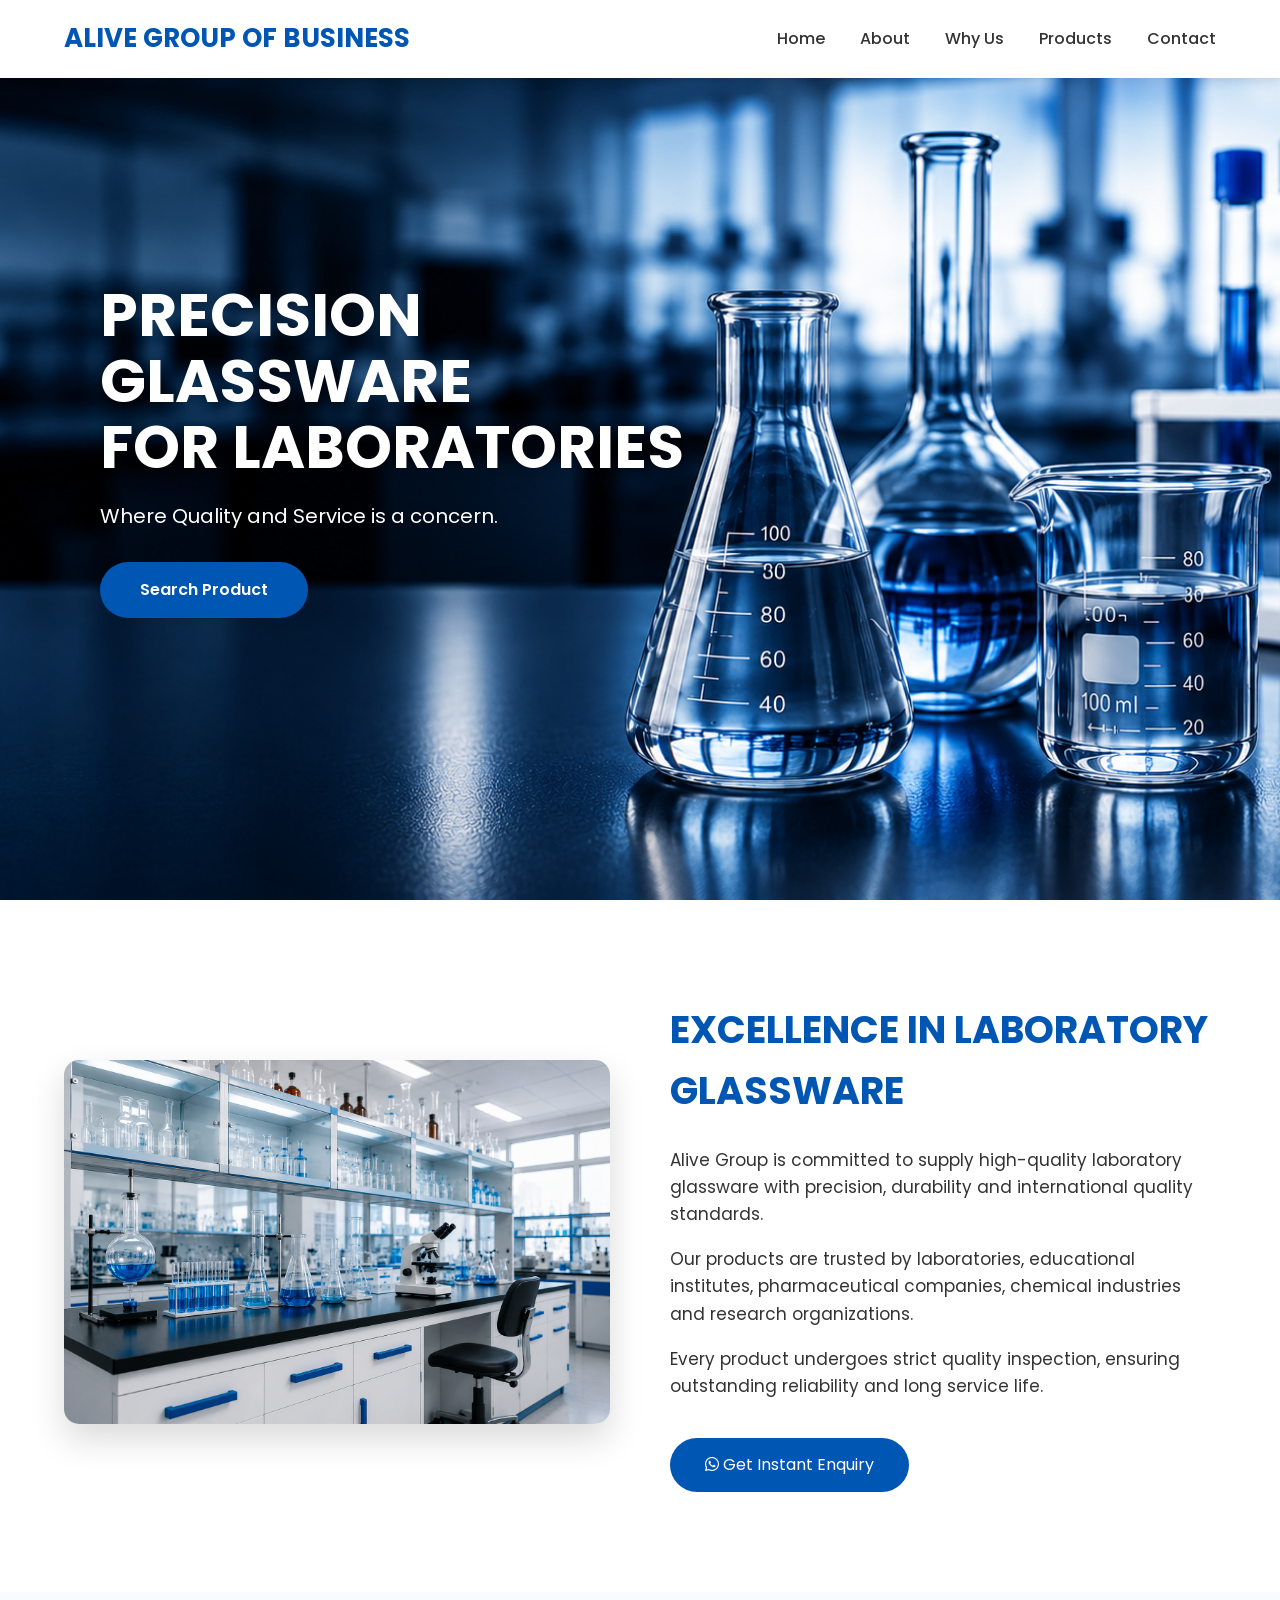
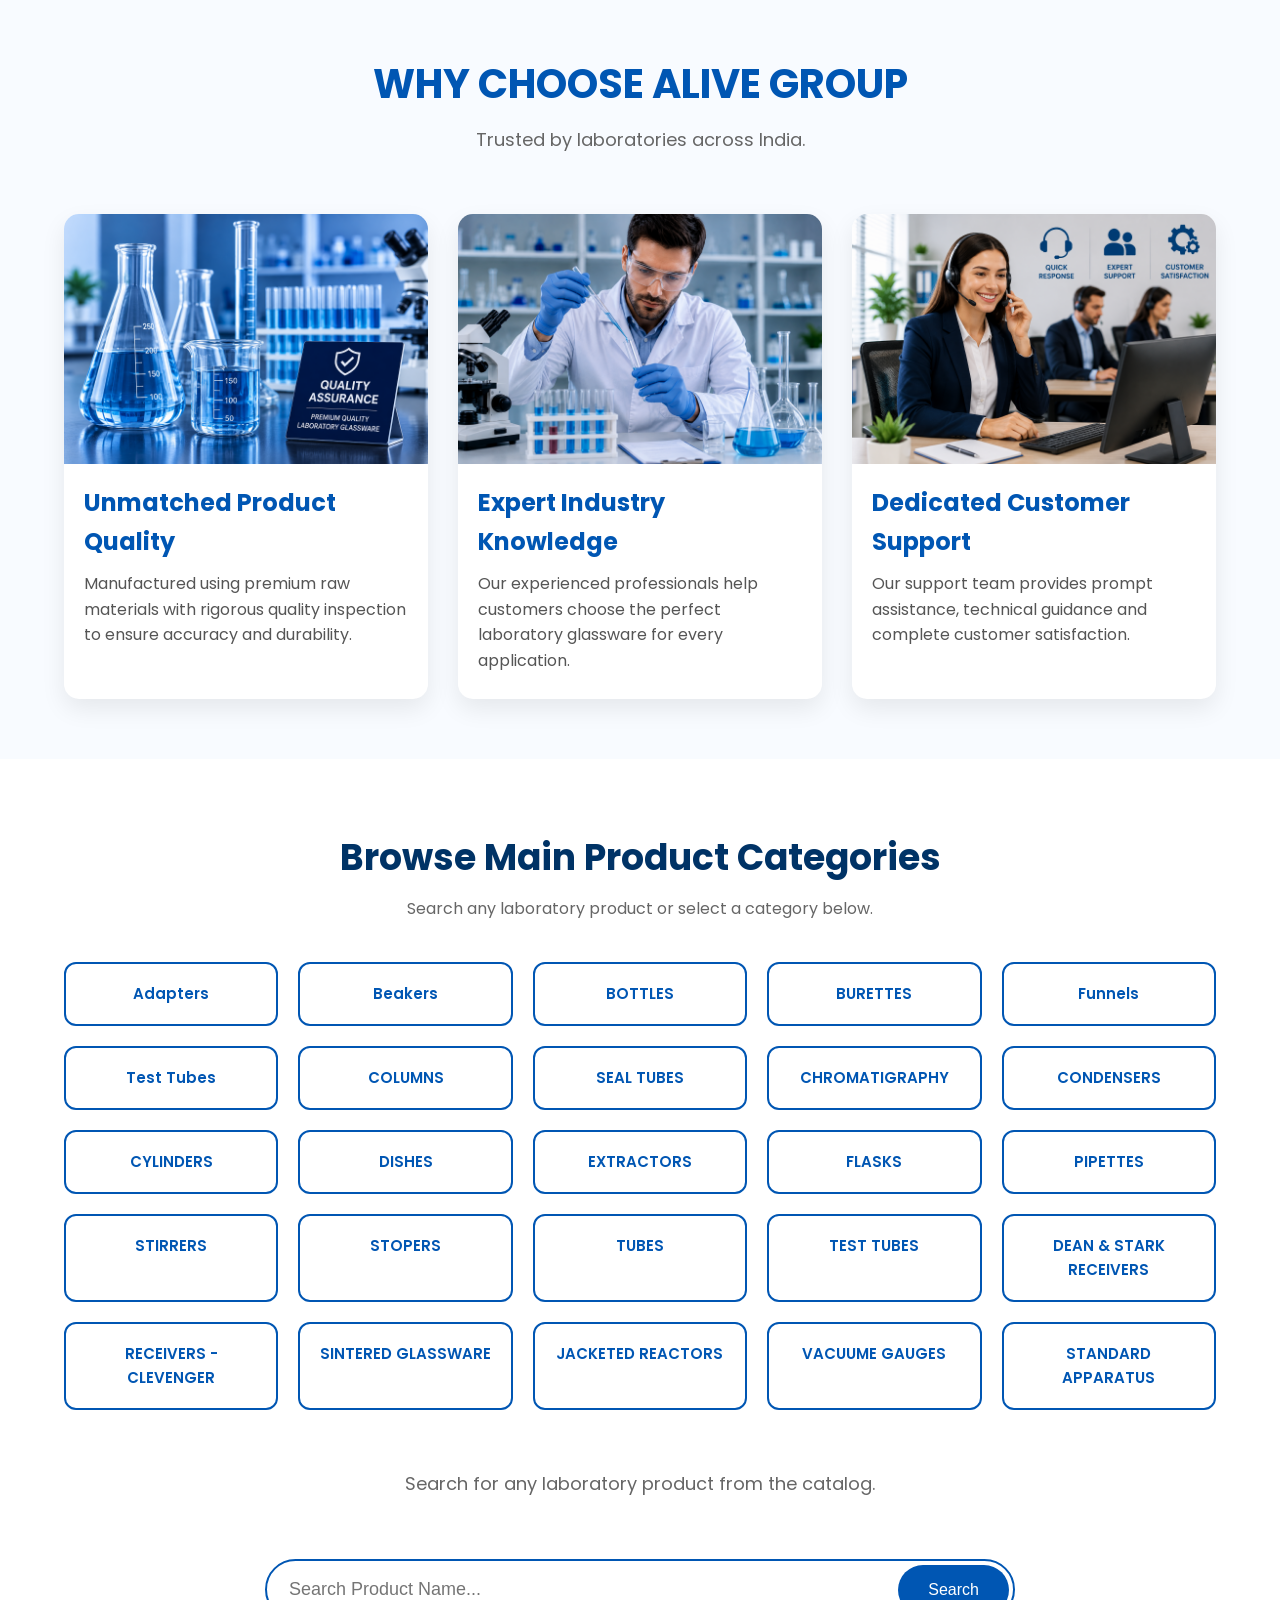
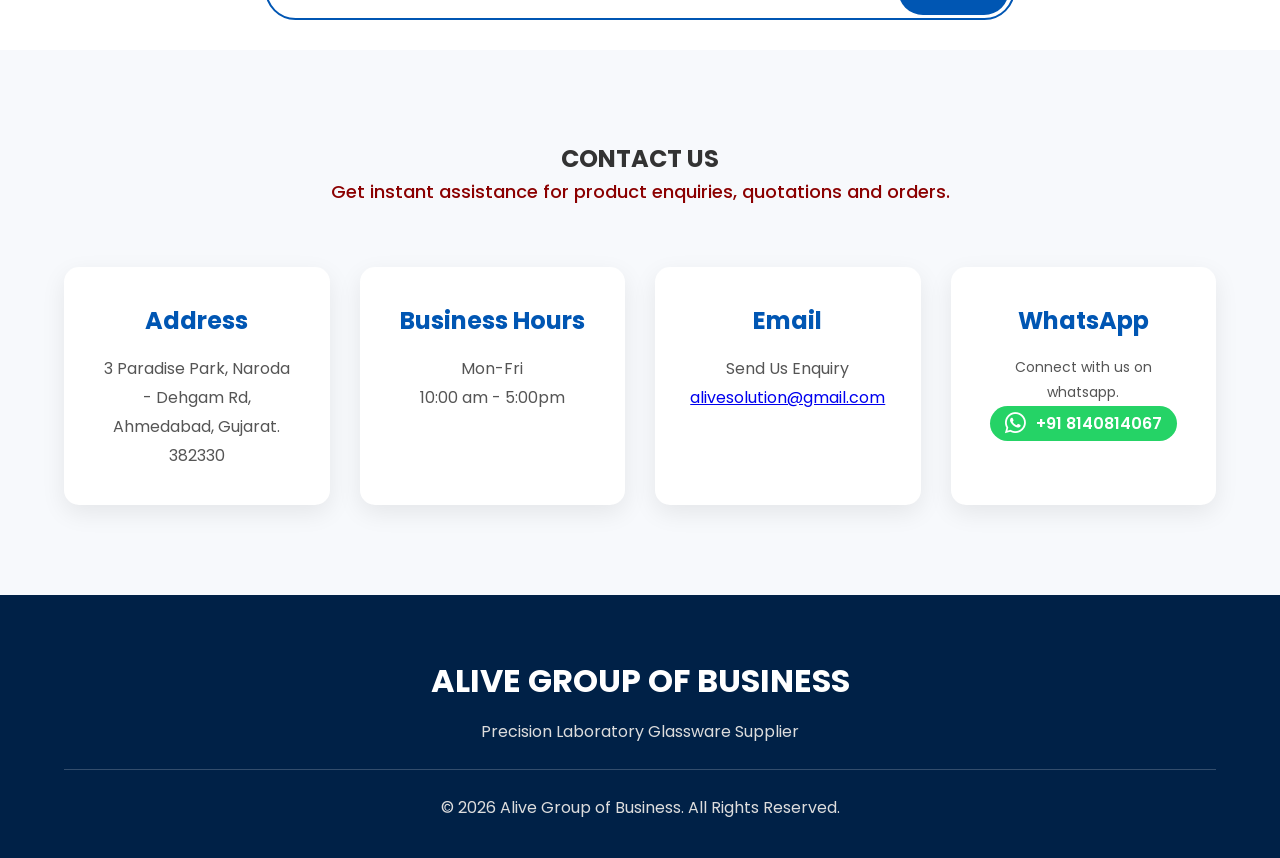
==== index.html @ 91ee4e3a "Add files via upload" ====
<!DOCTYPE html>
<html lang="en">

<head>

    <meta charset="UTF-8">
    <meta name="viewport" content="width=device-width, initial-scale=1.0">

    <title>Alive Group of Business</title>

    <link rel="stylesheet" href="style.css">

    <link href="https://fonts.googleapis.com/css2?family=Oswald:wght@400;500;600;700&family=Poppins:wght@300;400;500;600&display=swap" rel="stylesheet">
    <link rel="stylesheet" href="https://cdnjs.cloudflare.com/ajax/libs/font-awesome/6.7.2/css/all.min.css">
</head>

<body>

    <!-- ================= HEADER ================= -->

    <header>

        <div class="container">

            <div class="logo">

                <h2>ALIVE GROUP OF BUSINESS</h2>

            </div>
            <div class="menu-toggle" id="menuToggle">
                ☰
            </div>
            <nav id="navbar">

                <ul>

                    <li><a href="#home">Home</a></li>

                    <li><a href="#about">About</a></li>

                    <li><a href="#features">Why Us</a></li>

                    <li><a href="#search">Products</a></li>

                    <li><a href="#contact">Contact</a></li>

                </ul>

            </nav>

        </div>

    </header>

    <!-- ================= HERO ================= -->

    <section id="home" class="hero">

        <div class="overlay"></div>

        <div class="container">
            <div class="hero-content">

                <h1>
                    PRECISION GLASSWARE<br>
                    FOR LABORATORIES
                </h1>
                <p>
                    Where Quality and Service is a concern.
                </p>
                <!--<p>
                    Supplying premium laboratory glassware for research,
                    education and industrial applications.
                </p>-->

                <a href="#search" class="btn">

                    Search Product

                </a>

            </div>
        </div>

    </section>

    <!-- ================= ABOUT ================= -->

    <section id="about" class="about">

        <div class="container about-grid">

            <div class="about-image">

                <img src="images/lab1.png" alt="Alive Group">

            </div>

            <div class="about-text">

                <h2>

                    EXCELLENCE IN LABORATORY GLASSWARE

                </h2>

                <p>

                    Alive Group is committed to supply
                    high-quality laboratory glassware with precision,
                    durability and international quality standards.

                </p>

                <p>

                    Our products are trusted by laboratories,
                    educational institutes, pharmaceutical companies,
                    chemical industries and research organizations.

                </p>

                <p>

                    Every product undergoes strict quality inspection,
                    ensuring outstanding reliability and long service life.

                </p>

                <!--<a href="#features" class="btn2">

                    Learn More

                </a>-->
                <a href="https://wa.me/918140814067?text=Hello%20Alive%20Group,%20I%20would%20like%20to%20enquire%20about%20your%20laboratory%20glassware."
                   target="_blank"
                   class="btn2">

                    <i class="fab fa-whatsapp"></i>
                    Get Instant Enquiry
                </a>
            </div>

        </div>

    </section>

    <!-- ================= FEATURES ================= -->

    <section id="features" class="features">

        <div class="container">

            <h2>

                WHY CHOOSE ALIVE GROUP

            </h2>

            <p class="subtitle">

                Trusted by laboratories across India.

            </p>

            <div class="cards">

                <div class="card">

                    <img src="images/quality.png">

                    <h3>

                        Unmatched Product Quality

                    </h3>

                    <p>

                        Manufactured using premium raw materials
                        with rigorous quality inspection to ensure
                        accuracy and durability.

                    </p>

                </div>

                <div class="card">

                    <img src="images/expert.png">

                    <h3>

                        Expert Industry Knowledge

                    </h3>

                    <p>

                        Our experienced professionals help customers
                        choose the perfect laboratory glassware
                        for every application.

                    </p>

                </div>

                <div class="card">

                    <img src="images/support.png">

                    <h3>

                        Dedicated Customer Support

                    </h3>

                    <p>

                        Our support team provides prompt assistance,
                        technical guidance and complete customer
                        satisfaction.

                    </p>

                </div>

            </div>

        </div>

    </section>

    <!-- ================= product-category ================= -->
    <section class="product-category-section">

        <div class="container">

            <h2 class="section-title">Browse Main Product Categories</h2>

            <p class="section-subtitle">
                Search any laboratory product or select a category below.
            </p>

            <div class="category-grid">

                <div class="category-card sub-categoryy" onclick="searchCategory('adapters')">Adapters</div>
                <div class="category-card sub-categoryy" onclick="searchCategory('Beakers')">Beakers</div>


                <div class="category-card sub-categoryy" onclick="searchCategory('bottles')">
                    BOTTLES
                </div>

                <div class="category-card" onclick="searchCategory('burettes')">
                    BURETTES
                </div>

                <div class="category-card" onclick="searchCategory('Funnels')">
                    Funnels
                </div>

                <div class="category-card" onclick="searchCategory('Test Tubes')">
                    Test Tubes
                </div>

                <div class="category-card" onclick="searchCategory('COLUMNS')">
                    COLUMNS
                </div>

                <div class="category-card" onclick="searchCategory('SEAL TUBES')">SEAL TUBES</div>
                <div class="category-card" onclick="searchCategory('CHROMATIGRAPHY')">CHROMATIGRAPHY</div>
                <div class="category-card" onclick="searchCategory('CONDENSERS')">CONDENSERS</div>
                <div class="category-card" onclick="searchCategory('CYLINDERS')">CYLINDERS</div>
                <div class="category-card" onclick="searchCategory('DISHES')">DISHES</div>
                <div class="category-card" onclick="searchCategory('EXTRACTORS')">EXTRACTORS</div>
                <div class="category-card" onclick="searchCategory('FLASKS')">FLASKS</div>
                <div class="category-card" onclick="searchCategory('PIPETTES')">PIPETTES</div>
                <div class="category-card" onclick="searchCategory('STIRRERS')">STIRRERS</div>
                <div class="category-card" onclick="searchCategory('STOPERS')">STOPERS</div>
                <div class="category-card" onclick="searchCategory('TUBES')">TUBES</div>
                <div class="category-card" onclick="searchCategory('TEST TUBES')">TEST TUBES</div>
                <div class="category-card" onclick="searchCategory('DEAN & STARK RECEIVERS')">DEAN & STARK RECEIVERS</div>
                <div class="category-card" onclick="searchCategory('RECEIVERS - CLEVENGER')">RECEIVERS - CLEVENGER</div>
                <div class="category-card" onclick="searchCategory('SINTERED GLASSWARE')">SINTERED GLASSWARE</div>
                <div class="category-card" onclick="searchCategory('JACKETED REACTORS')">JACKETED REACTORS</div>
                <div class="category-card" onclick="searchCategory('VACUUME GAUGES')">VACUUME GAUGES</div>
                <div class="category-card" onclick="searchCategory('STANDARD APPARATUS')">STANDARD APPARATUS</div>

            </div>

        </div>

    </section>

    <!-- Existing Search Section -->
    <!-- ================= product-category ================= -->
    <!-- ================= PRODUCT SEARCH STARTS IN PART 2 ================= -->
    <!-- ================= PRODUCT SEARCH ================= -->

    <section id="search" class="product-search">

        <div class="container">


            <p class="subtitle">
                Search for any laboratory product from the catalog.
            </p>

            <div class="search-box">

                <input type="text"
                       id="searchInput"
                       placeholder="Search Product Name..."
                       autocomplete="off">

                <button id="searchBtn">
                    Search
                </button>

                <div id="suggestions"></div>

            </div>

        </div>

    </section>

    <!-- ================= PDF POPUP ================= -->

    <div id="pdfModal" class="modal">

        <div class="modal-content">

            <span class="close">&times;</span>

            <iframe id="pdfViewer"
                    src=""
                    frameborder="0">
            </iframe>

        </div>

    </div>

    <!-- ================= CONTACT ================= -->

    <section id="contact" class="contact">

        <div class="container">

            <h2 style="text-align:center">CONTACT US</h2>

            <p class="subtitle" style="color:darkred; font-weight:500;">
                Get instant assistance for product enquiries, quotations and orders.
            </p>

            <div class="contact-grid">

                <div class="contact-card">

                    <h3>Address</h3>

                    <p>
                        3 Paradise Park, Naroda - Dehgam Rd, Ahmedabad, Gujarat. 382330<br>
                    </p>

                </div>
                <div class="contact-card">

                    <h3>Business Hours</h3>

                    <p>
                        Mon-Fri <br>
                        10:00 am - 5:00pm <br>

                    </p>

                </div>
                <div class="contact-card">

                    <h3>Email</h3>

                    <p>
                        Send Us Enquiry <br>
                                        <a href="mailto:alivesolution@gmail.com">
                                            alivesolution@gmail.com
                                        </a>
                    </p>

                </div>

                <div class="contact-card">

                    <h3>WhatsApp</h3>
                    <p class="whatsapp-note">
                       Connect with us on whatsapp.
                    </p>
                    <a href="https://wa.me/918140814067?text=Hello%20Alive%20Group,%20I%20would%20like%20to%20enquire%20about%20your%20laboratory%20glassware."
                       target="_blank"
                       class="whatsapp-btn">

                        <i class="fab fa-whatsapp"></i>
                        +91 8140814067

                    </a>


                </div>

            </div>

        </div>

    </section>

    <!-- ================= categoryPopup ================= -->
    <!-- Category Popup -->

    <div id="categoryPopup" class="category-popup">

        <div class="popup-box">

            <div class="popup-header">

                <h2 id="popupTitle"></h2>

                <span id="closePopup">&times;</span>

            </div>

            <div id="subProductList">

            </div>

        </div>

    </div>
    <!-- ================= FOOTER ================= -->

    <footer>

        <div class="container">

            <div class="footer-logo">

                <h2>ALIVE GROUP OF BUSINESS</h2>

            </div>

            <p>

                Precision Laboratory Glassware Supplier

            </p>

            <hr>

            <p>

                © 2026 Alive Group of Business. All Rights Reserved.

            </p>

        </div>

    </footer>

    <!-- Scroll To Top -->

    <button id="topBtn">

        ↑

    </button>

    <!-- JavaScript -->


    <script src="js/script.js"></script>
    <script>
        // ===============================
        // Alive Group Product Search
        // ===============================
        const products = [


            { name: "ADAPTERS", page: 2 },
            { name: "ADAPTERS - EXPANSION", page: 2 },
            { name: "ADAPTERS - REDUCERS", page: 2 },
            { name: "ADAPTERS - TWO WAY PARALLEL", page: 3 },
            { name: "ADAPTER - CONE TO RUBBER TUBING", page: 3 },
            { name: "ADAPTER - CONE WITH GLASS STOPCOCK", page: 4 },
            { name: "ADAPTER - VACUUM RELEASE STOPCOCK (ONE WAY)", page: 4 },
            { name: "ADAPTER - VACUUM RELEASE & CONTROL STOPCOCK", page: 4 },
            { name: "ADAPTER - RECOVERY PLAIN BEND SLOPPING", page: 5 },
            { name: "ADAPTER - RECOVERY STILL HEAD", page: 5 },
            { name: "ADAPTER - RECOVERY CLAISENHEAD SLOPPING", page: 6 },
            { name: "THERMOMETER POCKET (SHORT) FOR STILL HEAD/CLAISENHEAD", page: 6 },
            { name: "ADAPTER - RECOVERY SPLASH HEAD SLOPPING", page: 7 },
            { name: "ADAPTER - RECOVERY SPLASH HEAD VERTICAL", page: 7 },
            { name: "ADAPTER - RECEIVER PLAIN BEND SHORT/LONG ", page: 8 },
            { name: "ADAPTER - RECEIVER BEND WITH VACUUM CONNECTION", page: 8 },
            { name: "ADAPTER - RECEIVER BEND WITH MULTIPLE CONNECTION (PIG) ", page: 8 },
            { name: "ADAPTER - RECEIVER MULTI-LIMB WITH VACUUM CONNECTION ", page: 9 },
            { name: "RECEIVER ADAPTER FOR MULTI-LIMB SLOPPING DELIVERY" , page: 9 },
            { name: "ADAPTER - INTERMEDIATE RECIVER PERKIN" , page: 9 },
            { name: "BEAKERS", page: 13 },
            { name: "BOTTLES", page: 14 },

            { name: "BURETTES", page: 20 },
            { name: "SEAL TUBES", page: 23 },
            { name: "COLUMNS", page: 24 },
            { name: "CHROMATIGRAPHY", page: 39},
            { name: "CONDENSERS", page: 41 },
            { name: "CYLINDERS", page: 46 },
            { name: "DISHES", page: 50 },
            { name: "DEAN & STARK RECEIVERS", page: 51 },
            { name: "RECEIVERS - CLEVENGER", page: 52 },
            { name: "EXTRACTORS", page: 53 },
            { name: "FLASKS", page: 56 },
            { name: "FUNNELS", page: 72 },
            { name: "JACKETED REACTORS", page: 79 },
            { name: "PIPETTES", page: 82 },
            { name: "STIRRERS", page: 85 },
            { name: "STOPERS", page: 87 },
            { name: "SINTERED GLASSWARE", page: 89 },
            { name: "TEST TUBES", page: 92 },
            { name: "TUBES", page: 94 },
            { name: "VACUUME GAUGES", page: 97 },
            { name: "STANDARD APPARATUS", page: 98 },
            //{ name: "xyz", page: 52 }
            //{ name: "Socket, 16A", page: 32 },
            //{ name: 'PVC Pipe (3")', page: 5 },

        ];

        const input = document.getElementById("searchInput");
        const button = document.getElementById("searchBtn");
        const suggestions = document.getElementById("suggestions");

        const modal = document.getElementById("pdfModal");
        const pdfViewer = document.getElementById("pdfViewer");
        const closeBtn = document.querySelector(".close");

        // ===============================
        // Live Search
        // ===============================

        function showSuggestions(keyword) {

            suggestions.innerHTML = "";

            if (keyword.length === 0) {
                suggestions.style.display = "none";
                return;
            }

            const result = products.filter(product =>
                product.name.toLowerCase().includes(keyword.toLowerCase())
            );

            if (result.length === 0) {

                suggestions.style.display = "none";
                return;

            }

            suggestions.style.display = "block";

            result.forEach(product => {

                const div = document.createElement("div");

                div.innerHTML = product.name;

                div.onclick = function () {

                    input.value = product.name;
                    if (input.value)
                        input.value = input.value.trim().toLowerCase()

                    suggestions.style.display = "none";
                    debugger
                    openPDF(product.page, input.value);

                };

                suggestions.appendChild(div);

            });

        }

        // ===============================
        // Search Input
        // ===============================

        input.addEventListener("keyup", function () {

            showSuggestions(this.value);

        });

        // ===============================
        // Search Button
        // ===============================

        button.addEventListener("click", function () {

            searchProduct();

        });

        // ===============================
        // Enter Key
        // ===============================

        input.addEventListener("keypress", function (e) {

            if (e.key === "Enter") {

                searchProduct();

            }

        });

        // ===============================
        // Search Product
        // ===============================

        function searchProduct() {
            debugger
            let keyword = input.value.trim().toLowerCase();

            if (keyword === "") {

                alert("Please enter product name.");

                return;

            }

            const product = products.find(p =>
                p.name.toLowerCase() === keyword
            );

            if (!product) {

                alert("Product not found.");
                return;

            }
            openPDF(product.page, product.name);

        }

        // ===============================
        // Open PDF Popup
        // ===============================

        function openPDF(page, catalog) {
            debugger
            if (catalog && catalog.includes("adapter"))
            {
              pdfViewer.src = "adaptercatalog.pdf#page=" + page;
            }
            else{
             pdfViewer.src = "catalog.pdf#page=" + page;
            }

            //pdfViewer.src = "catalog.pdf#page=" + page;

            modal.style.display = "block";

        }

        // ===============================
        // Close Popup
        // ===============================

        closeBtn.onclick = function () {

            modal.style.display = "none";

            pdfViewer.src = "";

        };

        window.onclick = function (e) {

            if (e.target === modal) {

                modal.style.display = "none";

                pdfViewer.src = "";

            }

        };

        // ===============================
        // Hide Suggestions
        // ===============================

        document.addEventListener("click", function (e) {

            if (!e.target.closest(".search-box")) {

                suggestions.style.display = "none";

            }

        });

        // ===============================
        // Scroll To Top
        // ===============================

        const topBtn = document.getElementById("topBtn");

        window.addEventListener("scroll", function () {

            if (window.pageYOffset > 300) {

                topBtn.style.display = "block";

            } else {

                topBtn.style.display = "none";

            }

        });

        topBtn.addEventListener("click", function () {

            window.scrollTo({

                top: 0,

                behavior: "smooth"

            });

        });

        // ===============================
        // Navbar Active Link
        // ===============================

        const links = document.querySelectorAll("nav a");

        links.forEach(link => {

            link.addEventListener("click", function () {

                links.forEach(l => l.classList.remove("active"));

                this.classList.add("active");

            });

        });

        // ===============================
        // Header Shadow
        // ===============================

        window.addEventListener("scroll", function () {

            const header = document.querySelector("header");

            if (window.scrollY > 20) {

                header.style.boxShadow = "0 5px 20px rgba(0,0,0,.15)";

            } else {

                header.style.boxShadow = "0 3px 10px rgba(0,0,0,.08)";

            }

        });

        // ===============================
        // Image Fade Animation
        // ===============================

        const observer = new IntersectionObserver(entries => {

            entries.forEach(entry => {

                if (entry.isIntersecting) {

                    entry.target.classList.add("show");

                }

            });

        });

        document.querySelectorAll(".card,.about-image,.contact-card").forEach(el => {

            observer.observe(el);

        });

        // ===============================
        // Loading Complete
        // ===============================

        window.onload = function () {

            console.log("Alive Group Website Loaded Successfully.");

        };
    </script>

    <!--// Mobile Menu-->
    <script>

        const menuToggle = document.getElementById("menuToggle");
        const navbar = document.getElementById("navbar");

        menuToggle.onclick = function () {

            navbar.classList.toggle("active");

            if (navbar.classList.contains("active")) {

                menuToggle.innerHTML = "✕";

            } else {

                menuToggle.innerHTML = "☰";

            }

        };


        // Close menu after click

        document.querySelectorAll("#navbar a").forEach(link => {

            link.onclick = function () {

                navbar.classList.remove("active");

                menuToggle.innerHTML = "☰";

            };

        });
    </script>

    <!--searchCategory-->
    <script>
        function searchCategory(productName) {

            // Put the category into the search box
            document.getElementById("searchInput").value = productName;

            // Call the existing search function
            searchProduct();

        }
    </script>
    <script>
    const data = {

         "Adapters":[
            "ADAPTERS - EXPANSION",
            "ADAPTERS - REDUCERS",
            "ADAPTERS - TWO WAY PARALLEL",
            "ADAPTER - CONE TO RUBBER TUBING",
            "ADAPTER - CONE WITH GLASS STOPCOCK",
            "ADAPTER - VACUUM RELEASE STOPCOCK(ONE WAY)",
            "ADAPTER - VACUUM RELEASE & CONTROL STOPCOCK",
            "ADAPTER - RECOVERY PLAIN BEND SLOPPING",
            "ADAPTER - RECOVERY STILL HEAD",
            "ADAPTER - RECOVERY CLAISENHEAD SLOPPING",
            "THERMOMETER POCKET(SHORT) FOR STILL HEAD / CLAISENHEAD",
            "ADAPTER - RECOVERY SPLASH HEAD SLOPPING",
            "ADAPTER - RECOVERY SPLASH HEAD VERTICAL",
            "ADAPTER - RECEIVER PLAIN BEND SHORT / LONG", 
            "ADAPTER - RECEIVER BEND WITH VACUUM CONNECTION",
            "ADAPTER - RECEIVER BEND WITH MULTIPLE CONNECTION(PIG)", 
            "ADAPTER - RECEIVER MULTI - LIMB WITH VACUUM CONNECTION", 
            "RECEIVER ADAPTER FOR MULTI - LIMB SLOPPING DELIVERY",
            "ADAPTER - INTERMEDIATE RECIVER PERKIN"
        ],
        "Beakers": [
            "BEAKERS - LOW FORM WITH SPOUT GRADUATED",
        ],
             "BOTTLES":[
                 "BOTTLES - REAGENT, NARROW MOUTH WITH FLAT HEAD STOPPER, AMBERGLASS",
                 "BOTTLE - REAGENT, WIDE MOUTH WITH SCREW CAP,CLEAR GLASS",
                 "BOTTLE - REAGENT, WIDE MOUTH WITH SCREW CAP,AMBER GLASS",
                 "BOTTLE - ASPIRATOR, WITH OUTLET FOR RUBBER TUBING, WITHOUT STOPPER",
                 "BOTTLE - ASPIRATOR, WITH STOPCOCK AND GLASS STOPPER, CLEAR GLASS",
                 "BOTTLE : B.O.D BOTTLE WITH STOPPER (HEAVY WALL)",
                 "BOTTLE - RELATIVE DENSITY ( SPECIFIC GRAVITY ) WITH PTFE STOPPER, CLASS - B",
                 "BOTTLE - WEIGHING - WITH INTERCHANGEABLE STOPPER",
                 "BOTTLE - SPECIFIC GRAVITY, WITH THERMOMETER (PYKNOMETER), CLASS - B",
                 "DROPPING BOTTLE WITH INTERCHANGEABLE DROPPER & RUBBER TEAT, CLEAR GLASS",
                 "DROPPING BOTTLE WITH INTERCHANGEABLE DROPPER & RUBBER TEAT, AMBER GLASS",
                 "GAS WASHING BOTTLE WITH INTERCHANGEABLE STOPPER USING F.B.FLASK",
                 "GAS WASHING BOTTLE WITH INTERCHANGEABLE STOPPER USING F.B.FLASK",
                 "STOPPER (TRAP HEADS) ONLY FOR GAS WASHING BOTTLE",
                 "BOTTLE - GAS WASHING WITH INTERCHANGEABLE STOPPER USING BOTTLES",
                 "STOPPERS ONLY FOR GAS WASHING BOTTLES (TRAP HEAD)",
                 "BOTTLES - GAS BUBBLING ( SEALED TRAP - ONE PIECE )",
                 "BOTTLES - IMPINGERS - GRADUATED,FOR AIR SAMPLING",
                 "BOTTLES - GAS BUBBLING ( SEALED TRAP - ONE PIECE )",
                 "BOTTLES - GAS BUBBLING ( SEALED TRAP - ONE PIECE )",
            ],
        "SEAL TUBES": [
            "SEAL TUBE WITH PTFE STOPPER",
        ],
        "COLUMNS": [
            "SEAL TUBE WITH PTFE STOPPER",
        ],

    "Funnels":[
    "Filter Funnel",
    "Powder Funnel",
    "Long Stem Funnel"
    ],
    };

    const popup=document.getElementById("categoryPopup");

    const title=document.getElementById("popupTitle");

    const list=document.getElementById("subProductList");

    document.querySelectorAll(".sub-category").forEach(card=>{

    card.onclick=function(){
        debugger
    let category=this.textContent.trim();
    console.log(category);
    title.innerHTML=category;

    list.innerHTML="";

    if(data[category]){

    data[category].forEach(item=>{

    list.innerHTML+=`
    <div class="sub-item">
        ${item}
    </div>`;

    });

    }

    popup.style.display="block";

    }

    });

    document.getElementById("closePopup").onclick=function(){

    popup.style.display="none";

    };

    window.onclick=function(e){

    if(e.target==popup){

    popup.style.display="none";

    }

    };
    </script>
</body>



</html>
---- style.css ----
/* ===========================
   GOOGLE FONT
=========================== */

@import url('https://fonts.googleapis.com/css2?family=Poppins:wght@300;400;500;600;700&display=swap');

*{
    margin:0;
    padding:0;
    box-sizing:border-box;
}

html{
    scroll-behavior:smooth;
}

body{
    font-family:'Poppins',sans-serif;
    color:#333;
    background:#fff;
    line-height:1.6;
}

/* ===========================
   CONTAINER
=========================== */

.container{
    width:90%;
    max-width:1200px;
    margin:auto;
}

/* ===========================
   HEADER
=========================== */
.menu-toggle {
    display: none;
    font-size: 30px;
    cursor: pointer;
    color: #0056b3;
}
header{

    position:fixed;
    top:0;
    left:0;
    width:100%;
    background:#ffffff;
    z-index:1000;
    box-shadow:0 3px 10px rgba(0,0,0,.08);

}

header .container{

    display:flex;
    justify-content:space-between;
    align-items:center;
    padding:18px 0;

}

.logo h2{

    color:#0056b3;
    font-size:26px;
    font-weight:700;

}

nav ul{

    display:flex;
    list-style:none;

}

nav ul li{

    margin-left:35px;

}

nav ul li a{

    color:#333;
    text-decoration:none;
    font-weight:500;
    transition:.3s;

}

nav ul li a:hover{

    color:#0056b3;

}

/* ===========================
   HERO
=========================== */

.hero {
    position: relative;
    min-height: 100vh;
    display: flex;
    align-items: center;
    justify-content: flex-start;
    background: url("images/banner.png") center center/cover no-repeat;
    padding: 80px 0;
}

    .hero .container {
        position: relative;
        z-index: 2;
        width: 100%;
        display: flex;
        justify-content: flex-start;
    }

.hero-content {
    max-width: 600px;
    text-align: left;
    color: #fff;
    margin-left: 5%;
}

    .hero-content h1 {
        font-size: 60px;
        line-height: 1.1;
        margin-bottom: 20px;
        font-weight: 700;
    }

    .hero-content p {
        font-size: 20px;
        margin-bottom: 30px;
    }

.btn{

    display:inline-block;

    background:#0056b3;

    color:white;

    text-decoration:none;

    padding:15px 40px;

    border-radius:40px;

    transition:.3s;

    font-weight:600;

}

.btn:hover{

    background:#003d80;

    transform:translateY(-3px);

}

/* ===========================
   ABOUT
=========================== */

.about{

    padding:100px 0;

}

.about-grid{

    display:grid;

    grid-template-columns:1fr 1fr;

    gap:60px;

    align-items:center;

}

.about-image img{

    width:100%;

    border-radius:15px;

    box-shadow:0 15px 35px rgba(0,0,0,.15);

}

.about-text h2{

    color:#0056b3;

    font-size:38px;

    margin-bottom:25px;

}

.about-text p{

    margin-bottom:18px;

    font-size:17px;

}

.btn2{

    display:inline-block;

    margin-top:20px;

    background:#0056b3;

    color:white;

    text-decoration:none;

    padding:14px 35px;

    border-radius:40px;

    transition:.3s;

}

.btn2:hover{

    background:#003d80;

}

/* ===========================
   FEATURES
=========================== */

.features{

    padding:60px 0;
    background:#f8fbff;

}

.features h2{

    text-align:center;
    font-size:40px;
    color:#0056b3;
    margin-bottom:10px;

}

.subtitle{

    text-align:center;
    color:#666;
    font-size:18px;
    margin-bottom:60px;

}

.cards{

    display:grid;
    grid-template-columns:repeat(3,1fr);
    gap:30px;

}

.card{

    background:#fff;
    border-radius:15px;
    overflow:hidden;
    box-shadow:0 10px 25px rgba(0,0,0,.08);
    transition:.35s;

}

.card:hover{

    transform:translateY(-10px);
    box-shadow:0 20px 40px rgba(0,0,0,.15);

}

.card img{

    width:100%;
    height:250px;
    object-fit:cover;
    display:block;

}

.card h3{

    font-size:24px;
    color:#0056b3;
    padding:20px 20px 10px;

}

.card p{

    padding:0 20px 25px;
    color:#555;
    font-size:16px;

}

/* ===========================
   PRODUCT SEARCH
=========================== */

.product-search{

    padding:30px 0;
    background:#ffffff;

}

.search-box{

    max-width:750px;
    margin:40px auto 0;
    position:relative;

}

.search-box input{

    width:100%;
    padding:18px 22px;
    border:2px solid #0056b3;
    border-radius:50px;
    font-size:18px;
    outline:none;
    transition:.3s;

}

.search-box input:focus{

    box-shadow:0 0 20px rgba(0,86,179,.20);

}

.search-box button{

    position:absolute;
    top:6px;
    right:6px;
    height:50px;
    padding:0 30px;
    border:none;
    border-radius:40px;
    background:#0056b3;
    color:#fff;
    font-size:16px;
    cursor:pointer;
    transition:.3s;

}

.search-box button:hover{

    background:#003d80;

}

/* ===========================
   SEARCH SUGGESTION
=========================== */

#suggestions {
    position: absolute;
    top: 100%;
    left: 0;
    width: 100%;
    background: #fff;
    border-radius: 0 0 20px 20px;
    box-shadow: 0 10px 30px rgba(0,0,0,.15);
    z-index: 999;
    max-height: 350px; /* Dropdown Height */

    overflow-y: auto; /* Vertical Scroll */

    overflow-x: hidden;
    display: none;
}
    /* Scrollbar */

    #suggestions::-webkit-scrollbar {
        width: 8px;
    }

    #suggestions::-webkit-scrollbar-track {
        background: #f5f5f5;
        border-radius: 10px;
    }

    #suggestions::-webkit-scrollbar-thumb {
        background: #0d5db8;
        border-radius: 10px;
    }

        #suggestions::-webkit-scrollbar-thumb:hover {
            background: #004ea8;
        }

/* Suggestion Item */

.suggestion-item {
    padding: 18px 25px;
    cursor: pointer;
    font-size: 18px;
    border-bottom: 1px solid #eee;
    transition: .3s;
}

    .suggestion-item:last-child {
        border-bottom: none;
    }

    .suggestion-item:hover {
        background: #0d5db8;
        color: #fff;
    }

#suggestions div{

    padding:15px 20px;
    cursor:pointer;
    transition:.3s;
    border-bottom:1px solid #eee;

}

#suggestions div:last-child{

    border-bottom:none;

}

#suggestions div:hover{

    background:#0056b3;
    color:#fff;

}

/* ===========================
   PDF MODAL
=========================== */

.modal{

    display:none;
    position:fixed;
    left:0;
    top:0;
    width:100%;
    height:100%;
    background:rgba(0,0,0,.75);
    z-index:9999;

}

.modal-content{

    width:95%;
    height:92%;
    margin:2% auto;
    background:#fff;
    border-radius:15px;
    position:relative;
    overflow:hidden;
    animation:popup .3s ease;

}

@keyframes popup{

    from{

        transform:scale(.9);
        opacity:0;

    }

    to{

        transform:scale(1);
        opacity:1;

    }

}

.close{

    position:absolute;
    right:20px;
    top:12px;
    font-size:40px;
    cursor:pointer;
    color:#333;
    z-index:1000;

}

.close:hover{

    color:red;

}

#pdfViewer{

    width:100%;
    height:100%;
    border:none;

}

/* ==========================================
   CONTACT SECTION
========================================== */

.contact{

    padding:90px 0;
    background:#f7f9fc;

}

.contact-grid{

    display:grid;
    grid-template-columns:repeat(4,1fr);
    gap:30px;
    margin-top:50px;

}

.contact-card{

    background:#fff;
    padding:35px;
    border-radius:15px;
    text-align:center;
    box-shadow:0 8px 25px rgba(0,0,0,.08);
    transition:.3s;

}

.contact-card:hover{

    transform:translateY(-8px);

}

.contact-card h3{

    color:#0056b3;
    margin-bottom:15px;
    font-size:24px;

}

.contact-card p{

    color:#555;
    line-height:1.8;

}

/* ==========================================
   FOOTER
========================================== */

footer{

    background:#002147;
    color:#fff;
    padding:60px 0 25px;
    text-align:center;

}

.footer-logo h2{

    font-size:32px;
    margin-bottom:10px;

}

footer p{

    color:#ddd;
    margin:12px 0;

}

footer hr{

    border:none;
    border-top:1px solid rgba(255,255,255,.2);
    margin:25px 0;

}

/* ==========================================
   SCROLL TO TOP
========================================== */

#topBtn{

    position:fixed;
    right:25px;
    bottom:25px;
    width:50px;
    height:50px;
    border:none;
    border-radius:50%;
    background:#0056b3;
    color:#fff;
    font-size:22px;
    cursor:pointer;
    display:none;
    box-shadow:0 8px 20px rgba(0,0,0,.25);
    transition:.3s;
    z-index:999;

}

#topBtn:hover{

    background:#003d80;
    transform:translateY(-5px);

}

/* ==========================================
   SECTION SPACING
========================================== */

section{

    scroll-margin-top:90px;

}

/* ==========================================
   ANIMATIONS
========================================== */

.card,
.contact-card,
.about-image img,
.about-text,
.hero-content{

    animation:fadeUp .8s ease;

}

@keyframes fadeUp{

    from{

        opacity:0;
        transform:translateY(40px);

    }

    to{

        opacity:1;
        transform:translateY(0);

    }

}

/* ==========================================
   TABLET
========================================== */

@media(max-width:992px){

    header .container {
        display: flex;
        justify-content: space-between;
        align-items: center;
        flex-direction: row;
    }

nav ul{

    margin-top:15px;
    flex-wrap:wrap;
    justify-content:center;

}

nav ul li{

    margin:10px 15px;

}

.hero{

    height:80vh;

}

.hero-content h1{

    font-size:42px;

}

.hero-content p{

    font-size:18px;

}

.about-grid{

    grid-template-columns:1fr;
    gap:40px;

}

.cards{

    grid-template-columns:repeat(2,1fr);

}

.contact-grid{

    grid-template-columns:1fr;

}

}

/* ==========================================
   MOBILE
========================================== */

@media (max-width:768px) {

    .container {
        width: 92%;
    }

    /* Header */

    header {
        height: 70px;
    }

        header .container {
            display: flex;
            justify-content: space-between;
            align-items: center;
            height: 70px;
        }

    .logo h2 {
        font-size: 20px;
    }

    .menu-toggle {
        display: block;
        font-size: 32px;
        cursor: pointer;
    }

    /* Navigation */

    nav {
        position: absolute;
        top: 70px;
        left: 0;
        width: 100%;
        background: #fff;
        display: none;
        box-shadow: 0 10px 20px rgba(0,0,0,.15);
    }

        nav.active {
            display: block;
        }

        nav ul {
            display: flex;
            flex-direction: column;
        }

            nav ul li {
                margin: 0;
            }

                nav ul li a {
                    display: block;
                    padding: 16px 20px;
                    border-bottom: 1px solid #eee;
                }

    /* Hero */


    .hero {
        min-height: 70vh;
        background-position: center;
    }

        .hero .container {
            justify-content: center;
        }

    .hero-content {
        margin-left: 0;
        padding: 20px;
        text-align: center;
    }

        .hero-content h1 {
            font-size: 34px;
        }

        .hero-content p {
            font-size: 16px;
        }


    /* About */

    .about-grid {
        grid-template-columns: 1fr;
    }

    /* Cards */

    .cards {
        grid-template-columns: 1fr;
    }

    .contact-grid {
        grid-template-columns: 1fr;
    }

    /* Search */

    .search-box button {
        position: relative;
        width: 100%;
        right: 0;
        top: 10px;
    }
}
/* ==========================================
   SMALL MOBILE
========================================== */

@media(max-width:480px){

.hero-content h1{

    font-size:26px;

}

.hero-content p{

    font-size:15px;

}

.about-text h2{

    font-size:26px;

}

.features h2{

    font-size:26px;

}

.subtitle{

    font-size:15px;

}

.card h3{

    font-size:22px;

}

.contact-card{

    padding:25px;

}

.contact-card h3{

    font-size:22px;

}

#topBtn{

    width:45px;
    height:45px;
    font-size:18px;

}

}


/* ==========================================
 Product Categories
========================================== */

/* ===========================
   Product Categories
=========================== */

.product-category-section {
    padding: 70px 0 30px;
    background: #fff;
}

.section-title {
    text-align: center;
    font-size: 36px;
    color: #003366;
    margin-bottom: 10px;
    font-weight: 700;
}

.section-subtitle {
    text-align: center;
    color: #666;
    margin-bottom: 40px;
}

.category-grid {
    display: grid;
    grid-template-columns: repeat(auto-fit,minmax(180px,1fr));
    gap: 20px;
}

.category-card {
    background: #fff;
    border: 2px solid #0056b3;
    border-radius: 12px;
    padding: 18px;
    text-align: center;
    font-size: 15px;
    font-weight: 600;
    color: #0056b3;
    cursor: pointer;
    transition: .3s;
}

    .category-card:hover {
        background: #0056b3;
        color: #fff;
        transform: translateY(-5px);
        box-shadow: 0 10px 25px rgba(0,0,0,.15);
    }

/* Mobile */

@media(max-width:768px) {

    .section-title {
        font-size: 28px;
    }

    .category-grid {
        grid-template-columns: repeat(2,1fr);
        gap: 15px;
    }

    .category-card {
        font-size: 15px;
        padding: 15px;
    }
}

@media(max-width:480px) {

    .category-grid {
        grid-template-columns: 1fr;
    }
}


/*//whatsapp icon*/
.whatsapp-link {
    color: #25D366;
    text-decoration: none;
    font-weight: 600;
    transition: .3s;
}

.whatsapp-link:hover {
    color: #128C7E;
    text-decoration: underline;
}


/*---- category popup*/
.category-popup {
    display: none;
    position: fixed;
    left: 0;
    top: 0;
    width: 100%;
    height: 100%;
    background: rgba(0,0,0,.55);
    z-index: 9999;
}

.popup-box {
    /*width: 500px;*/
    max-width: 95%;
    background: #fff;
    margin: 70px auto;
    border-radius: 10px;
    overflow: hidden;
}

.popup-header {
    background: #0056b3;
    color: #fff;
    display: flex;
    justify-content: space-between;
    align-items: center;
    padding: 15px 20px;
}

    .popup-header h2 {
        margin: 0;
    }

#closePopup {
    font-size: 30px;
    cursor: pointer;
}

/*whatsapp icon*/
.whatsapp-btn {
    display: inline-flex;
    align-items: center;
    gap: 10px;
    background: #25D366;
    color: #fff;
    padding: 5px 15px;
    border-radius: 30px;
    text-decoration: none;
    font-weight: 600;
    font-size: 16px;
    transition: .3s;
}

    .whatsapp-btn i {
        font-size: 24px;
    }

    .whatsapp-btn:hover {
        background: #1ebe5d;
        transform: translateY(-2px);
    }

.whatsapp-note {
    margin-top: 12px;
    color: #666;
    font-size: 14px;
}

/*carosal*/
.hero-slider {
    width: 100%;
    max-width: 1200px;
    margin: 30px auto;
    position: relative;
    overflow: hidden;
    border-radius: 10px;
}

.slides {
    position: relative;
    width: 100%;
    height: 450px;
}

.slide {
    position: absolute;
    width: 100%;
    height: 100%;
    object-fit: cover;
    opacity: 0;
    transition: opacity .6s ease;
}

    .slide.active {
        opacity: 1;
    }

.prev,
.next {
    position: absolute;
    top: 50%;
    transform: translateY(-50%);
    background: rgba(0,0,0,.5);
    color: #fff;
    border: none;
    padding: 12px 18px;
    cursor: pointer;
    font-size: 22px;
}

.prev {
    left: 10px;
}

.next {
    right: 10px;
}
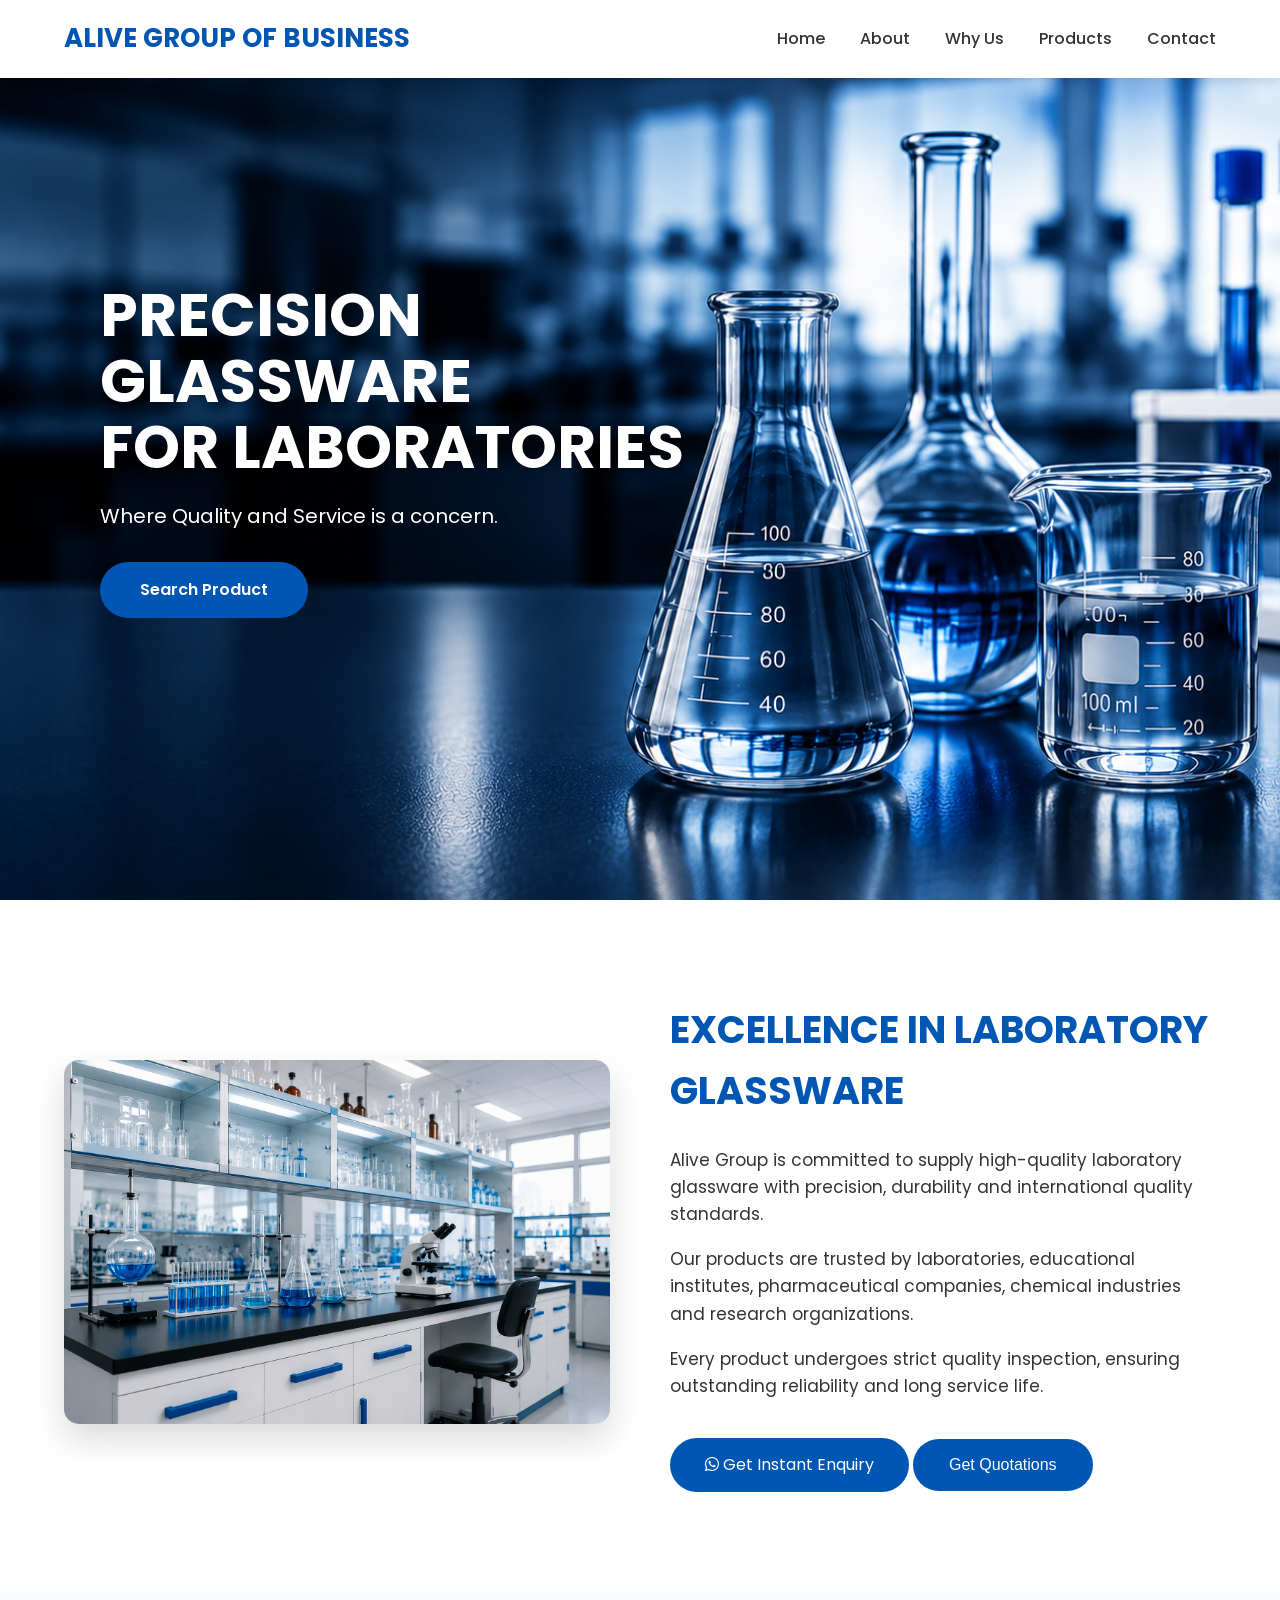
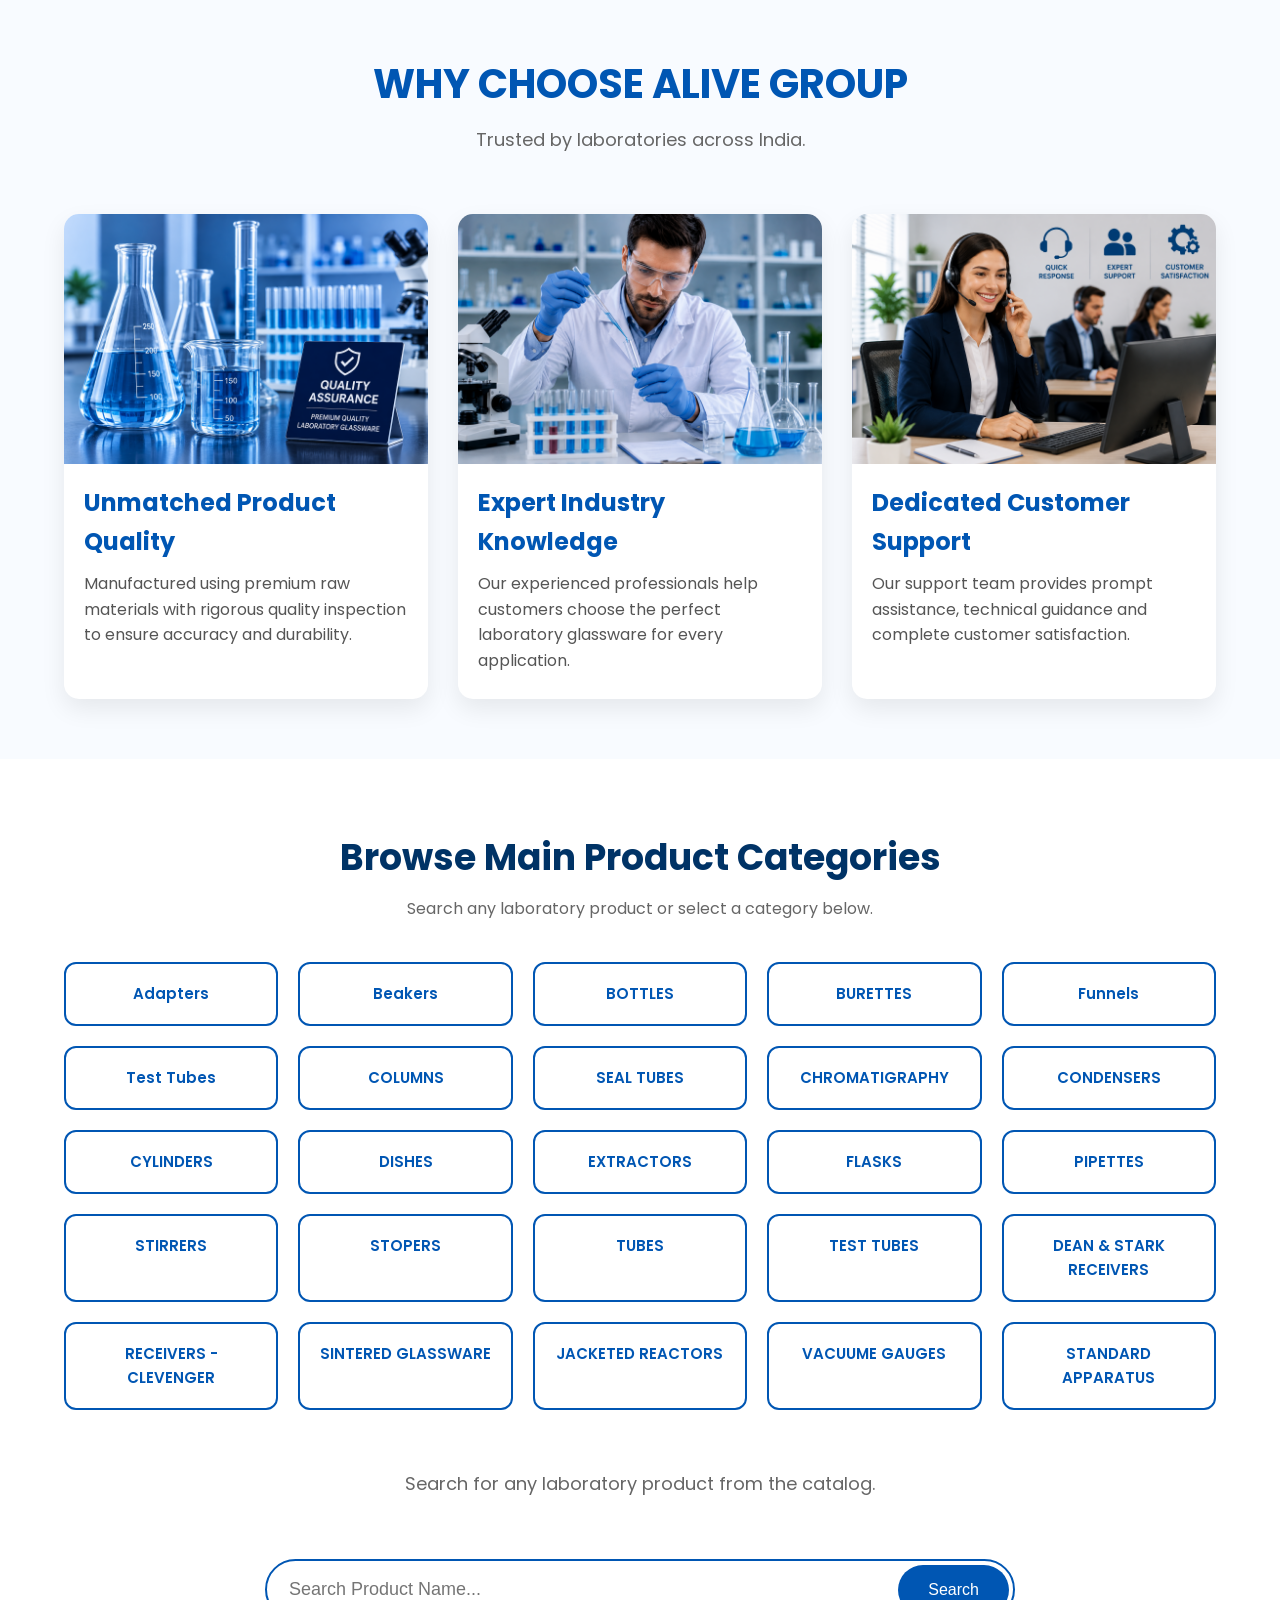
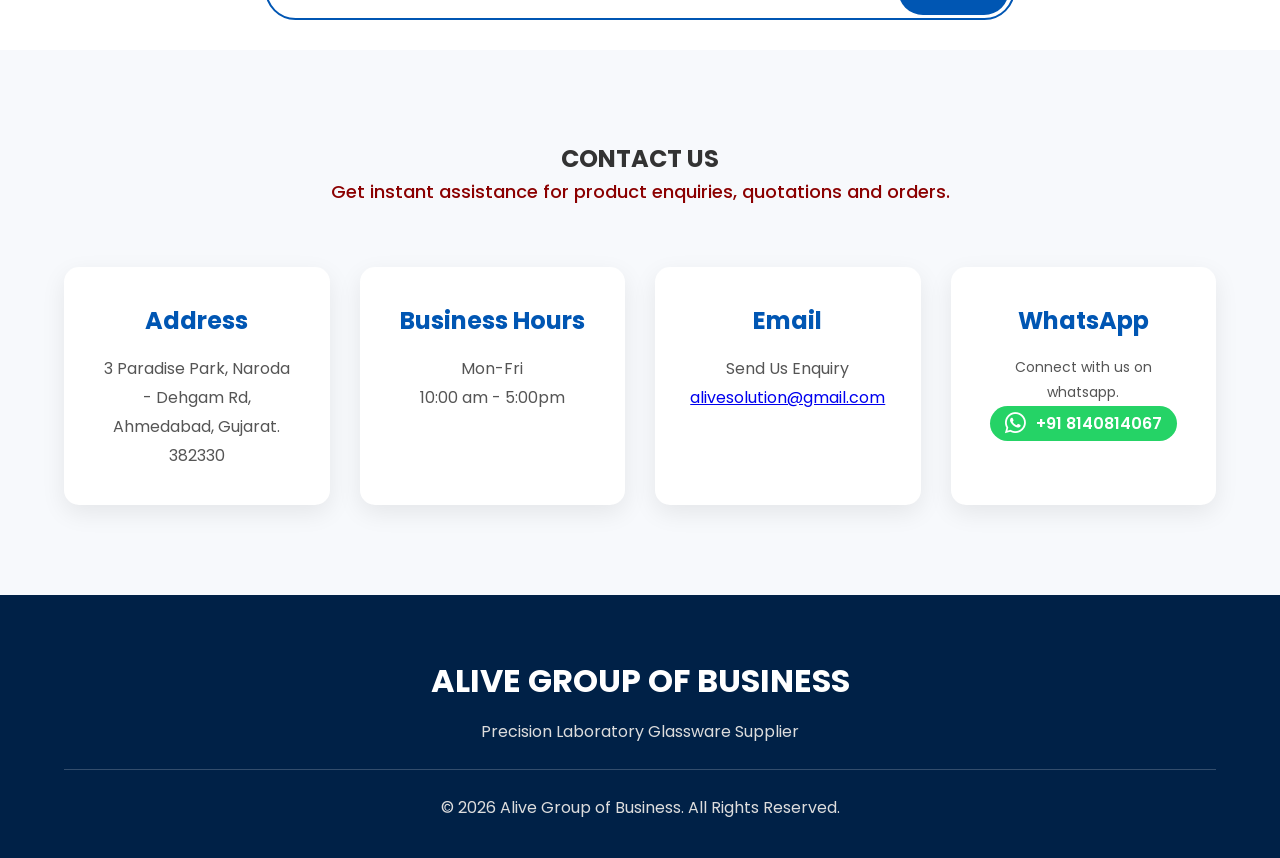
==== commit abc96096: "send Quotations via email" ====
--- a/index.html
+++ b/index.html
@@ -139,6 +139,10 @@
                     <i class="fab fa-whatsapp"></i>
                     Get Instant Enquiry
                 </a>
+
+                <button id="enquiryBtn" class="btn2">
+                    Get Quotations
+                </button>
             </div>
 
         </div>
@@ -383,9 +387,9 @@
 
                     <p>
                         Send Us Enquiry <br>
-                                        <a href="mailto:alivesolution@gmail.com">
-                                            alivesolution@gmail.com
-                                        </a>
+                        <a href="mailto:alivesolution@gmail.com">
+                            alivesolution@gmail.com
+                        </a>
                     </p>
 
                 </div>
@@ -394,7 +398,7 @@
 
                     <h3>WhatsApp</h3>
                     <p class="whatsapp-note">
-                       Connect with us on whatsapp.
+                        Connect with us on whatsapp.
                     </p>
                     <a href="https://wa.me/918140814067?text=Hello%20Alive%20Group,%20I%20would%20like%20to%20enquire%20about%20your%20laboratory%20glassware."
                        target="_blank"
@@ -436,6 +440,31 @@
         </div>
 
     </div>
+
+
+    <!-- ================= enquiryPopup ================= -->
+    <!-- enquiry Popup -->
+
+    <div id="enquiryPopup" class="popup">
+
+        <div class="popup-content">
+
+            <span class="close-popup">&times;</span>
+
+            <h2>Get Quotations</h2>
+
+            <textarea id="enquiryMessage"
+                      placeholder="Write your enquiry here..."
+                      rows="6"></textarea>
+
+            <button id="sendEmailBtn" class="btn2">
+                Send Email
+            </button>
+
+        </div>
+
+    </div>
+
     <!-- ================= FOOTER ================= -->
 
     <footer>
@@ -887,10 +916,10 @@
             "THERMOMETER POCKET(SHORT) FOR STILL HEAD / CLAISENHEAD",
             "ADAPTER - RECOVERY SPLASH HEAD SLOPPING",
             "ADAPTER - RECOVERY SPLASH HEAD VERTICAL",
-            "ADAPTER - RECEIVER PLAIN BEND SHORT / LONG", 
+            "ADAPTER - RECEIVER PLAIN BEND SHORT / LONG",
             "ADAPTER - RECEIVER BEND WITH VACUUM CONNECTION",
-            "ADAPTER - RECEIVER BEND WITH MULTIPLE CONNECTION(PIG)", 
-            "ADAPTER - RECEIVER MULTI - LIMB WITH VACUUM CONNECTION", 
+            "ADAPTER - RECEIVER BEND WITH MULTIPLE CONNECTION(PIG)",
+            "ADAPTER - RECEIVER MULTI - LIMB WITH VACUUM CONNECTION",
             "RECEIVER ADAPTER FOR MULTI - LIMB SLOPPING DELIVERY",
             "ADAPTER - INTERMEDIATE RECIVER PERKIN"
         ],
@@ -984,6 +1013,52 @@
 
     };
     </script>
+
+
+    <!--enquiry popup-->
+    <script>
+    const enquiryPopup = document.getElementById("enquiryPopup");
+
+    document.getElementById("enquiryBtn").onclick = function () {
+    enquiryPopup.style.display = "block";
+    };
+
+    document.querySelector(".close-popup").onclick = function () {
+    enquiryPopup.style.display = "none";
+    };
+
+    window.onclick = function (e) {
+    if (e.target == enquiryPopup) {
+    enquiryPopup.style.display = "none";
+    }
+    };
+
+    document.getElementById("sendEmailBtn").onclick = function () {
+
+    const message = document.getElementById("enquiryMessage").value.trim();
+
+    if(message === ""){
+    alert("Please enter your enquiry.");
+    return;
+    }
+
+    const subject = "Product Enquiry";
+
+    const body =
+    `Hello Alive Group,
+
+    ${message}
+
+    enquiry sent via www.alivegroup.co.in
+    `;
+
+    window.location.href =
+    "mailto:alivesolution@gmail.com"
+    + "?subject=" + encodeURIComponent(subject)
+    + "&body=" + encodeURIComponent(body);
+    };
+
+    </script>
 </body>
 
 
--- a/style.css
+++ b/style.css
@@ -241,6 +241,13 @@
     background:#003d80;
 
 }
+
+button.btn2 {
+    border: none;
+    padding: 17px 36px;
+    font-size: 16px;
+}
+
 
 /* ===========================
    FEATURES
@@ -1106,52 +1113,44 @@
     font-size: 14px;
 }
 
-/*carosal*/
-.hero-slider {
-    width: 100%;
-    max-width: 1200px;
-    margin: 30px auto;
-    position: relative;
-    overflow: hidden;
-    border-radius: 10px;
-}
-
-.slides {
-    position: relative;
-    width: 100%;
-    height: 450px;
-}
-
-.slide {
-    position: absolute;
+
+
+
+/*-----------------send enquiry popup*/
+    .popup {
+    display: none;
+    position: fixed;
+    left: 0;
+    top: 0;
     width: 100%;
     height: 100%;
-    object-fit: cover;
-    opacity: 0;
-    transition: opacity .6s ease;
-}
-
-    .slide.active {
-        opacity: 1;
-    }
-
-.prev,
-.next {
+    background: rgba(0,0,0,.5);
+    z-index: 9999;
+}
+
+.popup-content {
+    width: 500px;
+    max-width: 90%;
+    background: #fff;
+    margin: 8% auto;
+    padding: 25px;
+    border-radius: 8px;
+    position: relative;
+}
+
+    .popup-content textarea {
+        width: 100%;
+        height: 180px;
+        resize: vertical;
+        padding: 10px;
+        font-size: 15px;
+        margin: 15px 0;
+    }
+
+.close-popup {
     position: absolute;
-    top: 50%;
-    transform: translateY(-50%);
-    background: rgba(0,0,0,.5);
-    color: #fff;
-    border: none;
-    padding: 12px 18px;
+    right: 20px;
+    top: 15px;
     cursor: pointer;
-    font-size: 22px;
-}
-
-.prev {
-    left: 10px;
-}
-
-.next {
-    right: 10px;
+    font-size: 28px;
 }
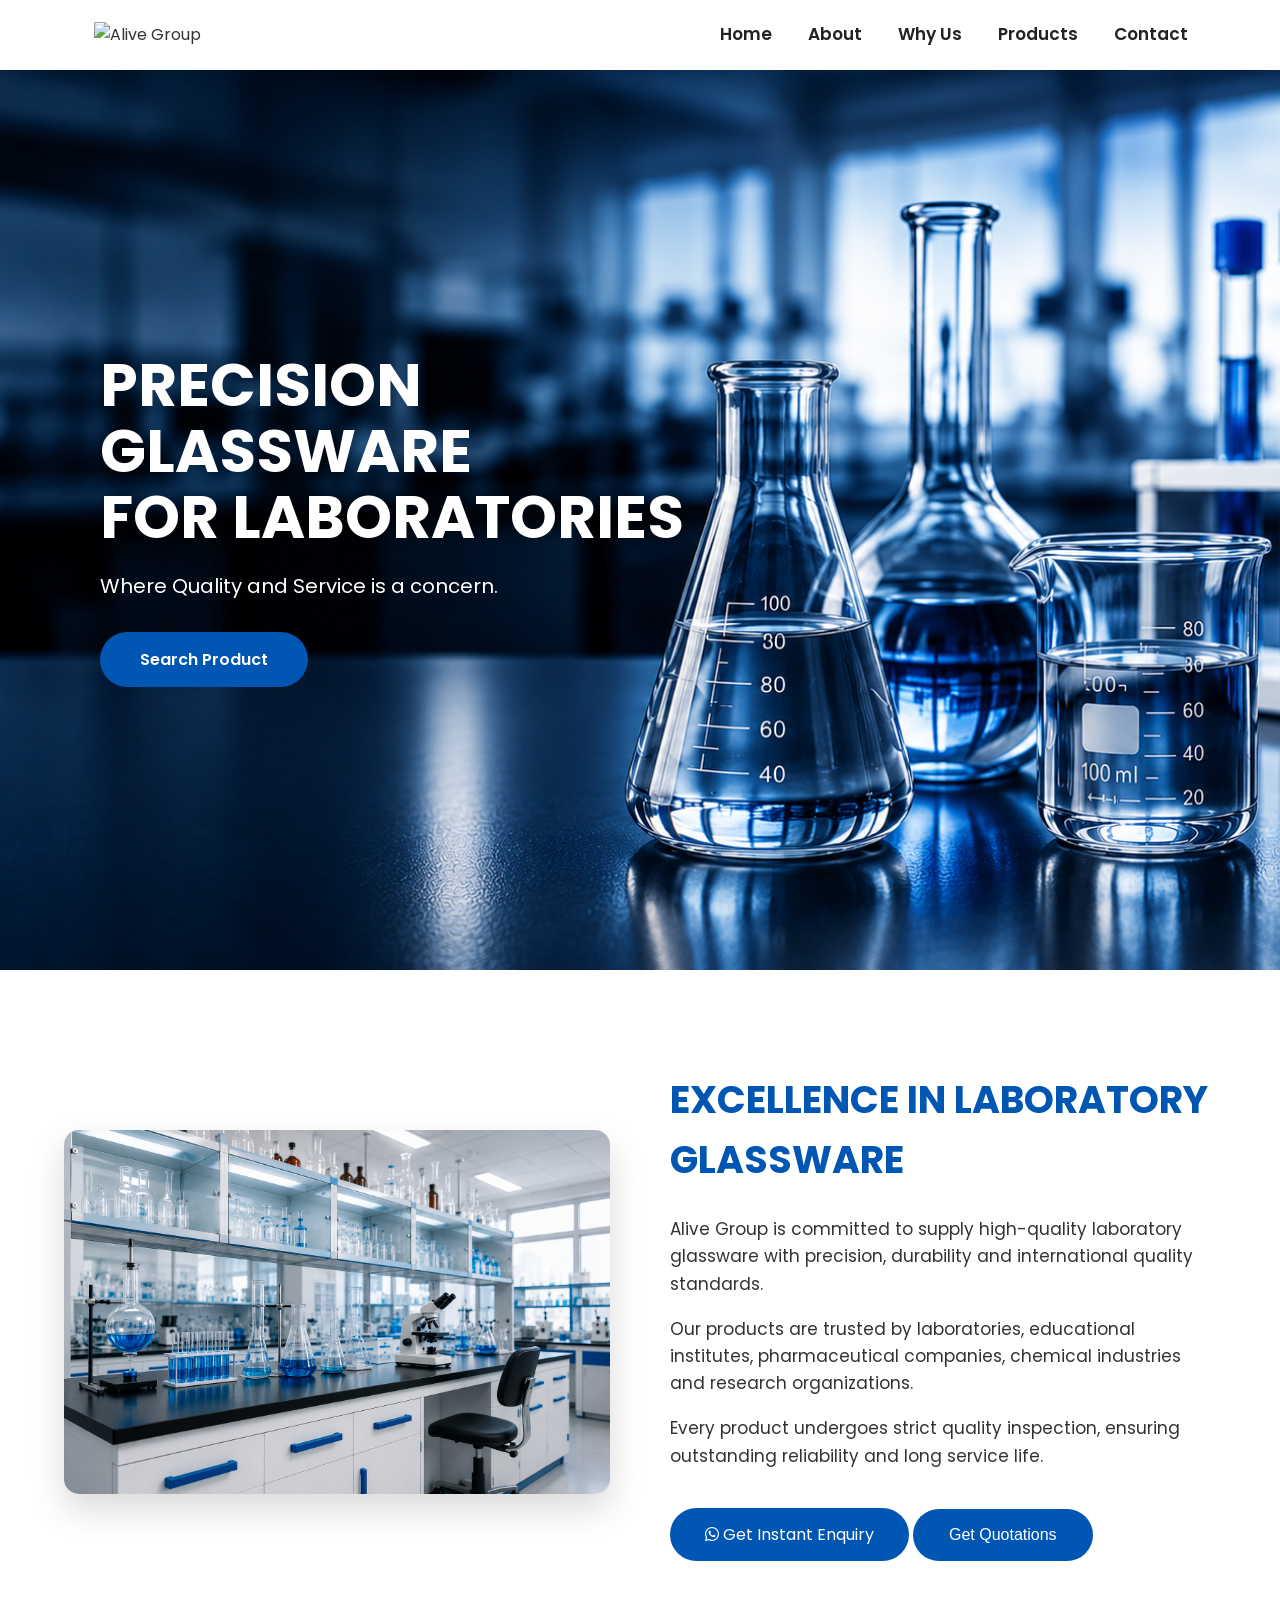
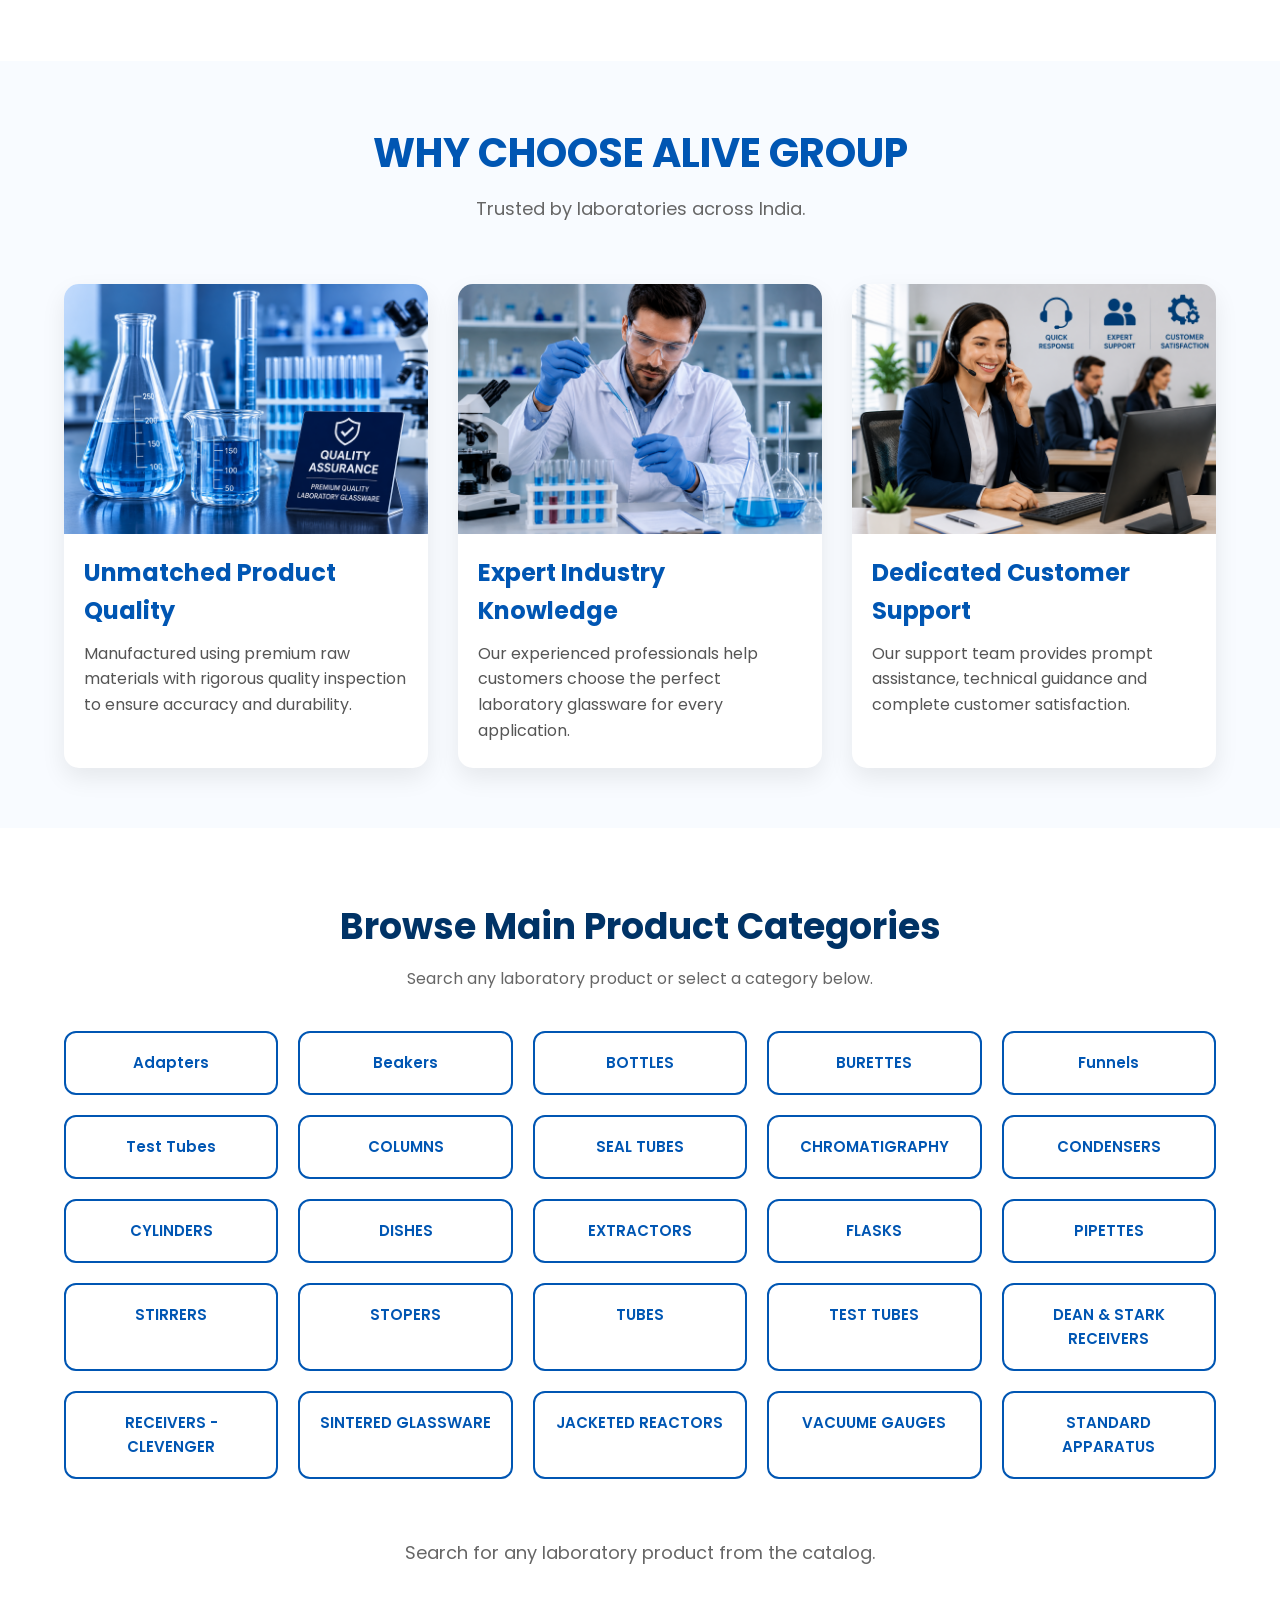
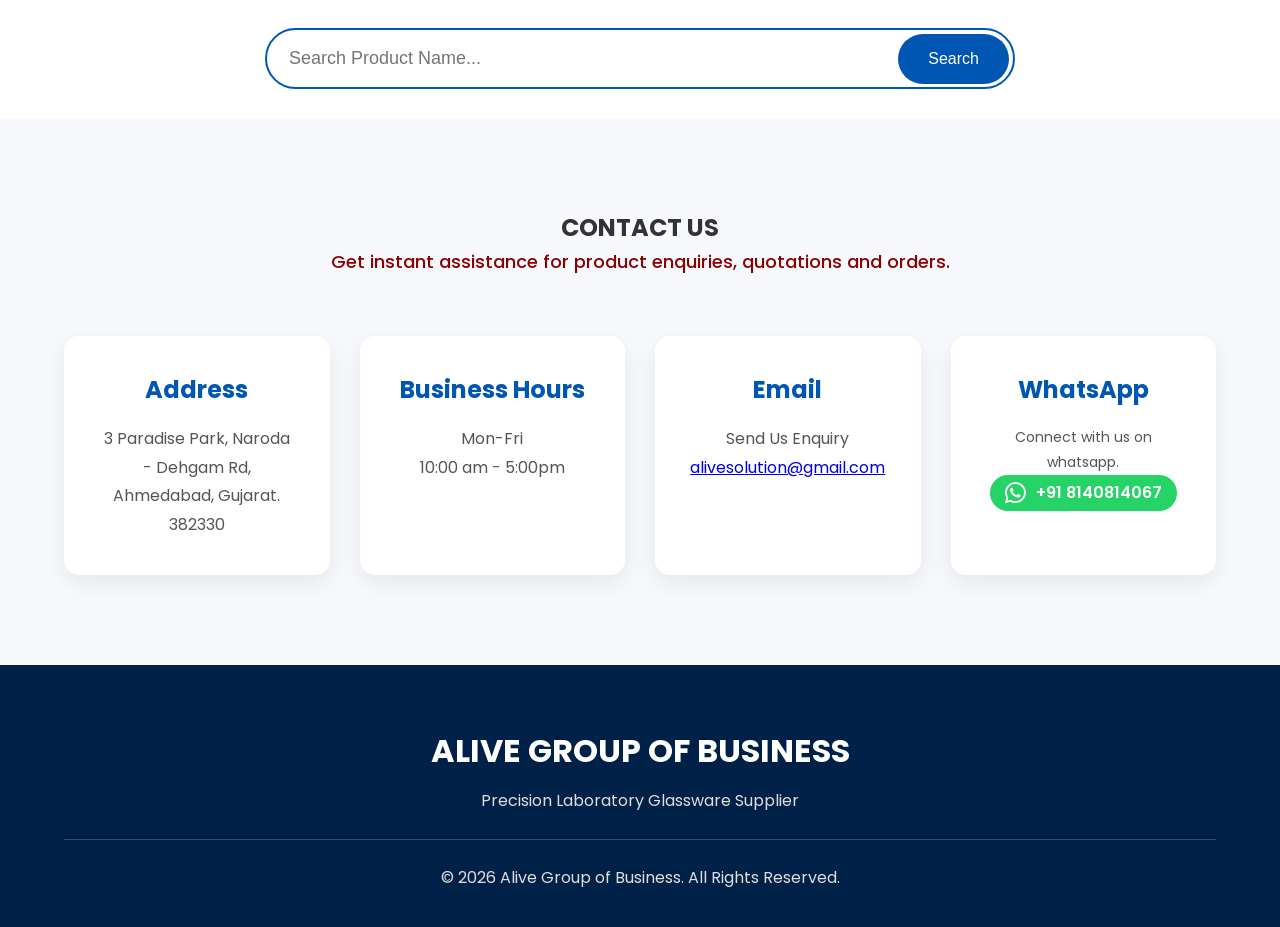
==== commit c434710d: "added search with image and logo" ====
--- a/index.html
+++ b/index.html
@@ -22,10 +22,8 @@
 
         <div class="container">
 
-            <div class="logo">
-
-                <h2>ALIVE GROUP OF BUSINESS</h2>
-
+            <div class="bannerlogo">
+               <img src="images/logo2.png" alt="Alive Group"/>
             </div>
             <div class="menu-toggle" id="menuToggle">
                 ☰
@@ -536,7 +534,6 @@
             { name: "ADAPTER - INTERMEDIATE RECIVER PERKIN" , page: 9 },
             { name: "BEAKERS", page: 13 },
             { name: "BOTTLES", page: 14 },
-
             { name: "BURETTES", page: 20 },
             { name: "SEAL TUBES", page: 23 },
             { name: "COLUMNS", page: 24 },
--- a/style.css
+++ b/style.css
@@ -40,7 +40,25 @@
     cursor: pointer;
     color: #0056b3;
 }
-header{
+header {
+    width: 100%;
+    background: #fff;
+    position: sticky;
+    top: 0;
+    z-index: 999;
+    box-shadow: 0 2px 10px rgba(0,0,0,.08);
+}
+
+    header .container {
+        max-width: 1200px;
+        margin: auto;
+        padding: 12px 20px;
+        display: flex;
+        justify-content: space-between;
+        align-items: center;
+    }
+
+/*header{
 
     position:fixed;
     top:0;
@@ -59,7 +77,7 @@
     align-items:center;
     padding:18px 0;
 
-}
+}*/
 
 .logo h2{
 
@@ -78,7 +96,7 @@
 
 nav ul li{
 
-    margin-left:35px;
+    margin-left:20px;
 
 }
 
@@ -599,13 +617,12 @@
    FOOTER
 ========================================== */
 
-footer{
-
-    background:#002147;
-    color:#fff;
-    padding:60px 0 25px;
-    text-align:center;
-
+footer {
+    background: #002147;
+    color: #fff;
+    padding: 60px 0 25px;
+    text-align: center;
+   
 }
 
 .footer-logo h2{
@@ -1153,4 +1170,143 @@
     top: 15px;
     cursor: pointer;
     font-size: 28px;
+}
+
+
+/*logo*/
+.bannerlogo {
+    display: flex;
+    align-items: center;
+    padding: 10px;
+    height: 50%;
+    width: 50%;
+}
+
+    .bannerlogo img {
+        width: 220px;
+        height: auto;
+        display: block;
+    }
+/*================ TABLET ================*/
+
+@media (max-width:992px) {
+
+    .bannerlogo img {
+        width: 180px;
+    }
+
+    nav ul {
+        gap: 10px;
+    }
+}
+
+/*================ MOBILE ================*/
+
+@media (max-width:768px) {
+
+    header .container {
+        padding: 10px 15px;
+        flex-wrap: nowrap;
+    }
+
+    .bannerlogo img {
+        width: 150px;
+    }
+
+    .menu-toggle {
+        display: block;
+    }
+
+    nav {
+        position: absolute;
+        top: 100%;
+        left: 0;
+        width: 100%;
+        background: #fff;
+        display: none;
+        box-shadow: 0 8px 15px rgba(0,0,0,.1);
+    }
+
+        nav.active {
+            display: block;
+        }
+
+        nav ul {
+            flex-direction: column;
+            gap: 0;
+        }
+
+            nav ul li {
+                width: 100%;
+                border-bottom: 1px solid #eee;
+            }
+
+                nav ul li a {
+                    display: block;
+                    padding: 15px;
+                }
+}
+
+nav ul li a {
+    color: #222;
+    text-decoration: none;
+    font-size: 17px;
+    font-weight: 600;
+    padding: 5px 8px;
+    border-radius: 30px;
+    transition: .3s ease;
+    white-space: nowrap;
+}
+
+    nav ul li a:hover {
+        background: #0d6efd;
+        color: #fff;
+        box-shadow: 0 5px 15px rgba(13,110,253,.3);
+    }
+
+
+/*Display product table-image after search*/
+.product-layout {
+    display: flex;
+    justify-content: space-between;
+    align-items: flex-start;
+    gap: 30px;
+    padding:30px;
+}
+
+.product-table {
+    width: 70%;
+    background: #fff;
+    padding: 25px;
+    border-radius: 12px;
+    box-shadow: 0 4px 15px rgba(0, 0, 0, 0.12);
+}
+
+.product-image {
+    width: 30%;
+}
+
+    .product-image img {
+        width: 100%;
+        height: auto;
+    }
+
+.product-layout.no-image {
+    justify-content: center;
+}
+
+    .product-layout.no-image .product-table {
+        width: 80%;
+        margin: 0 auto;
+    }
+
+@media(max-width:768px) {
+    .product-layout {
+        flex-direction: column;
+    }
+
+    .product-table,
+    .product-image {
+        width: 100%;
+    }
 }
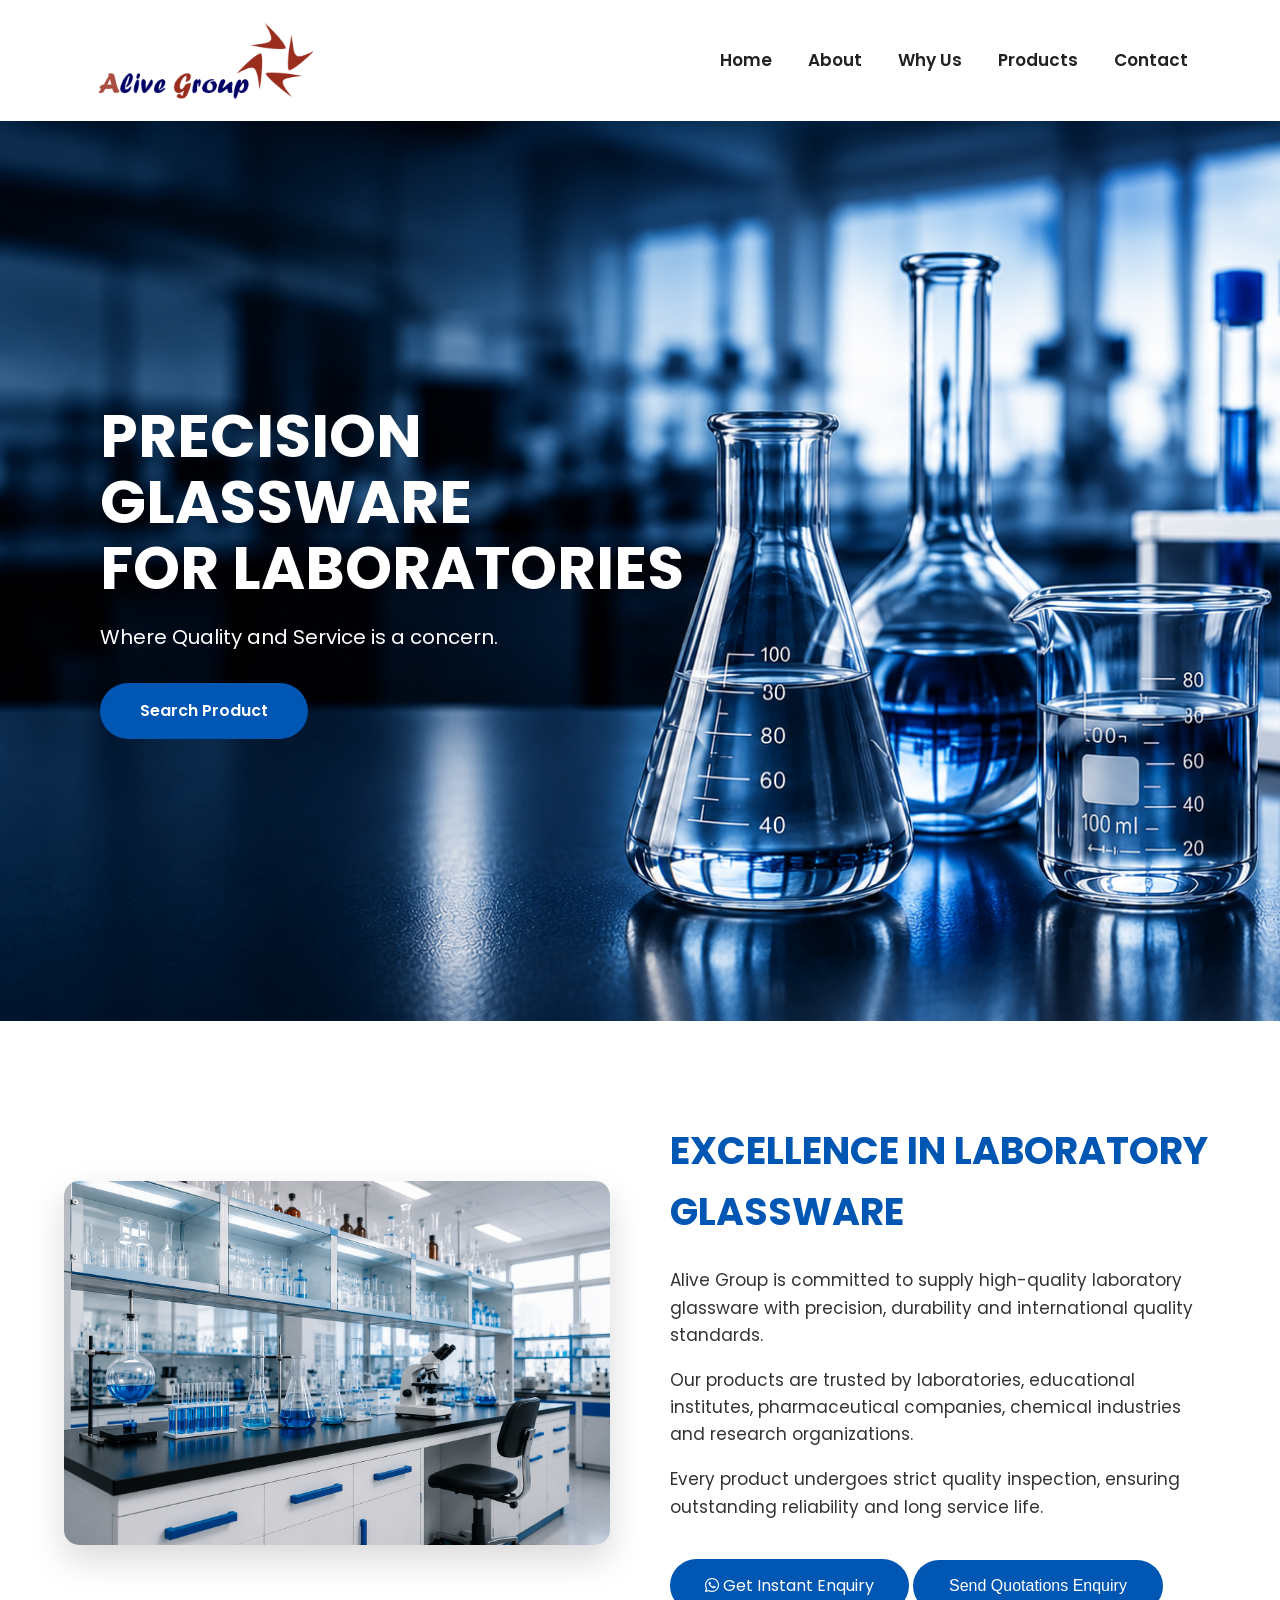
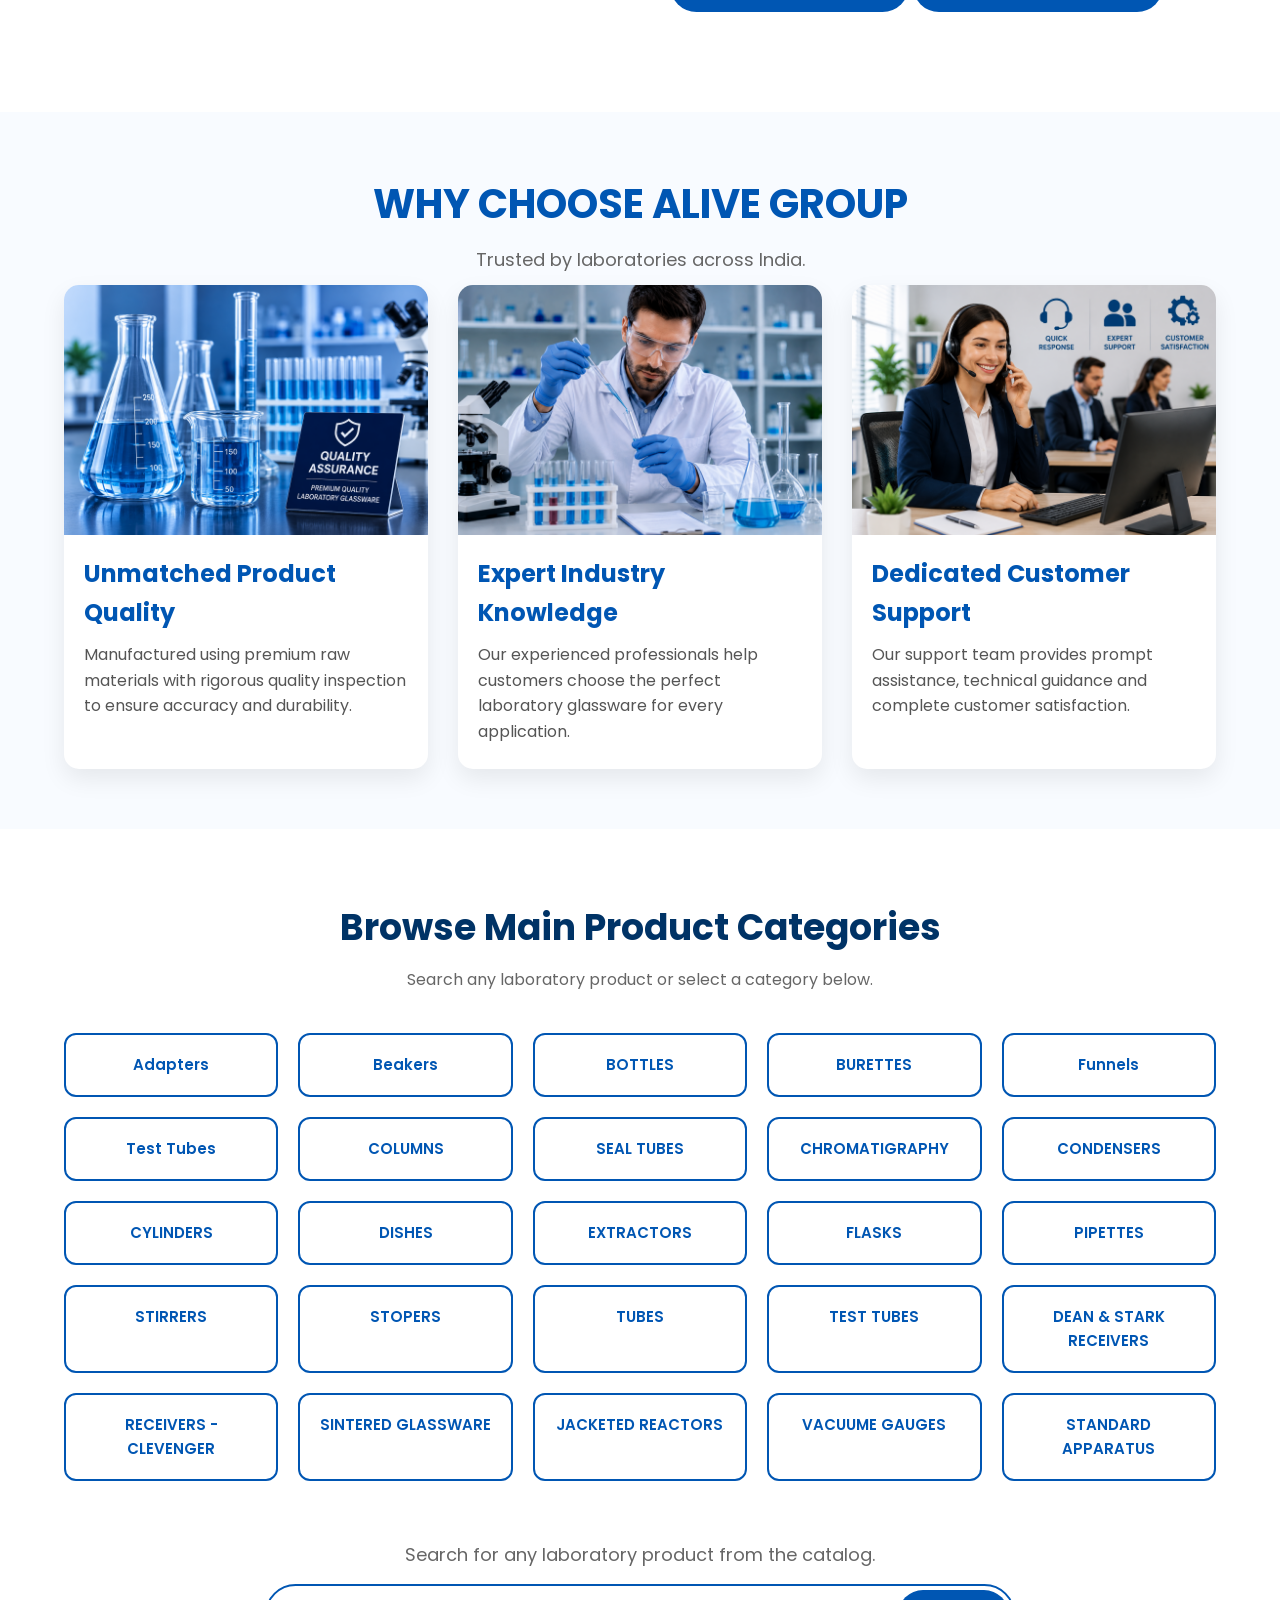
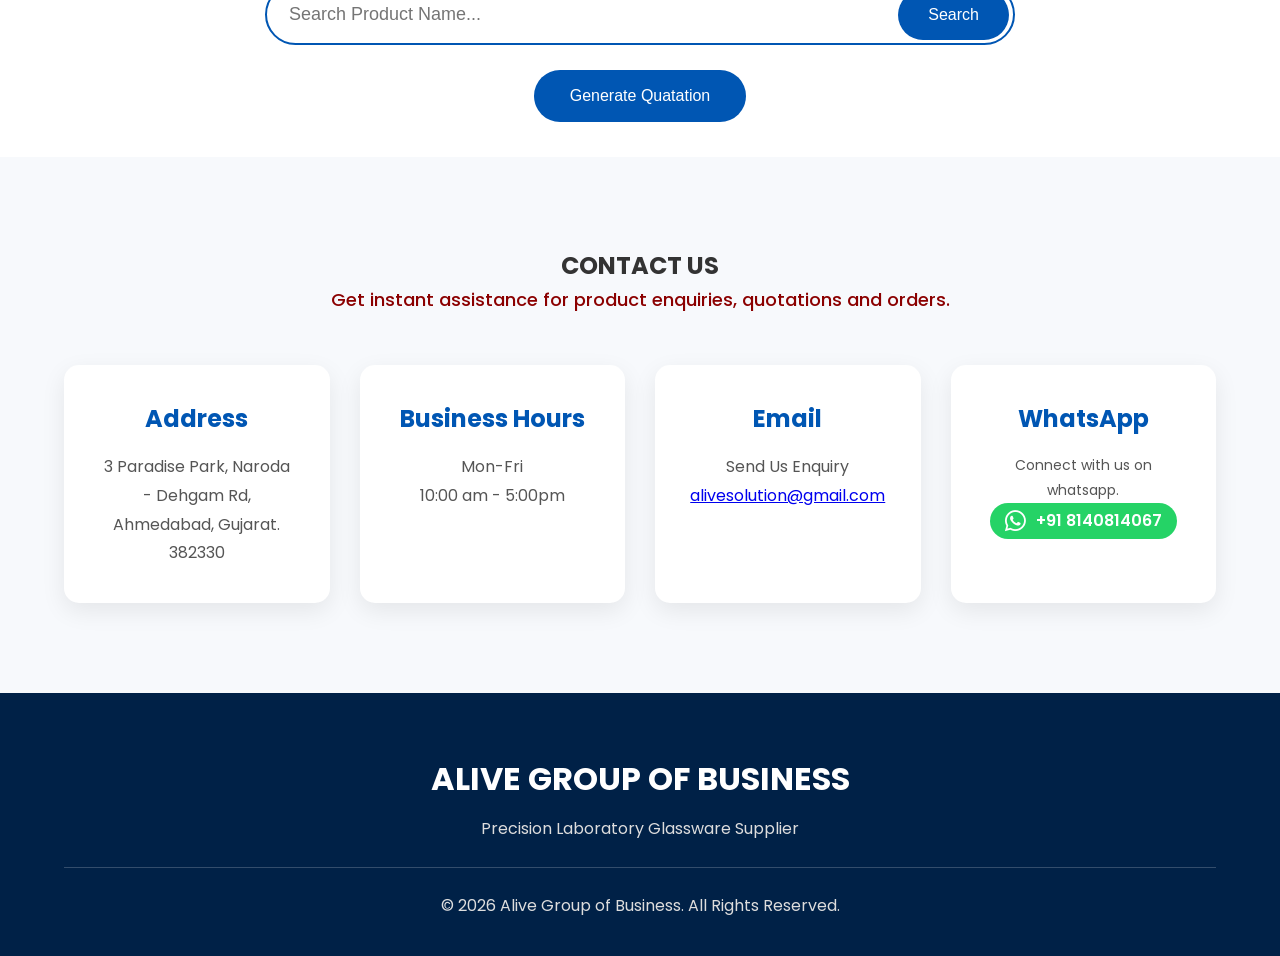
==== commit bfa1069e: "added generate estimation page" ====
--- a/index.html
+++ b/index.html
@@ -139,7 +139,7 @@
                 </a>
 
                 <button id="enquiryBtn" class="btn2">
-                    Get Quotations
+                    Send Quotations Enquiry
                 </button>
             </div>
 
@@ -324,8 +324,15 @@
 
             </div>
 
+            <div class="quotation-btn-wrapper">
+                <button id="btnViewEstimation"
+                        class="btn2"
+                        onclick="window.location.href='indexcategory.html'">
+                    <i class="bi bi-cart-check-fill"></i>
+                    Generate Quatation
+                </button>
+            </div>
         </div>
-
     </section>
 
     <!-- ================= PDF POPUP ================= -->
@@ -608,7 +615,7 @@
                         input.value = input.value.trim().toLowerCase()
 
                     suggestions.style.display = "none";
-                    debugger
+                    
                     openPDF(product.page, input.value);
 
                 };
@@ -658,7 +665,7 @@
         // ===============================
 
         function searchProduct() {
-            debugger
+            
             let keyword = input.value.trim().toLowerCase();
 
             if (keyword === "") {
@@ -688,7 +695,7 @@
         // ===============================
 
         function openPDF(page, catalog) {
-            debugger
+            
             if (catalog && catalog.includes("adapter"))
             {
               pdfViewer.src = "adaptercatalog.pdf#page=" + page;
@@ -968,7 +975,7 @@
     document.querySelectorAll(".sub-category").forEach(card=>{
 
     card.onclick=function(){
-        debugger
+        
     let category=this.textContent.trim();
     console.log(category);
     title.innerHTML=category;
--- a/style.css
+++ b/style.css
@@ -292,7 +292,7 @@
     text-align:center;
     color:#666;
     font-size:18px;
-    margin-bottom:60px;
+    margin-bottom:10px;
 
 }
 
@@ -360,7 +360,7 @@
 .search-box{
 
     max-width:750px;
-    margin:40px auto 0;
+    margin:15px auto 0;
     position:relative;
 
 }
@@ -1309,4 +1309,133 @@
     .product-image {
         width: 100%;
     }
+}
+
+
+/*Estimation cart popup*/
+.estimationPopup .modal-content {
+    width: 95%;
+    max-width: 900px;
+    max-height: 90vh;
+    overflow-y: auto;
+    overflow-x: hidden;
+    padding: 20px;
+    box-sizing: border-box;
+}
+
+ .table-responsive {
+    width: 100%;
+    overflow-x: auto;
+}
+
+.estimationTable .table {
+    width: 100%;
+    table-layout: fixed;
+    word-wrap: break-word;
+}
+
+    .estimationTable .table td,
+    .estimationTable .table th {
+        white-space: normal;
+        word-break: break-word;
+        vertical-align: top;
+    }
+
+@media (max-width:768px) {
+
+    .estimationPopup .modal-content {
+        width: 95%;
+        max-width: 900px;
+        max-height: 90vh;
+        overflow-y: auto;
+        overflow-x: hidden;
+        padding: 20px;
+        box-sizing: border-box;
+    }
+
+    .table-responsive {
+        width: 100%;
+        overflow-x: auto;
+    }
+
+    .estimationTable .table {
+        width: 100%;
+        table-layout: fixed;
+        word-wrap: break-word;
+    }
+
+        .estimationTable .table td,
+        .estimationTable .table th {
+            white-space: normal;
+            word-break: break-word;
+            vertical-align: top;
+        }
+}
+
+/*Print*/
+
+    @media print {
+
+        body {
+            margin: 0;
+            padding: 10px;
+        }
+
+        .table-responsive {
+            overflow: visible !important;
+        }
+
+        table {
+            width: 100%;
+            border-collapse: collapse;
+            page-break-inside: auto;
+        }
+
+        thead {
+            display: table-header-group;
+        }
+
+        tfoot {
+            display: table-footer-group;
+        }
+
+        tr {
+            page-break-inside: avoid;
+            break-inside: avoid;
+        }
+
+        td, th {
+            page-break-inside: avoid;
+            break-inside: avoid;
+        }
+
+        .invoice-table th:last-child,
+        .invoice-table td:last-child {
+            display: none;
+        }
+
+        .no-print {
+            display: none !important;
+        }
+    }
+/*End Print*/
+
+/*quotation-btn*/
+.quotation-btn-wrapper {
+    width: 100%;
+    display: flex;
+    justify-content: center;
+    align-items: center;
+    margin: 5px 0;
+}
+
+
+@media(max-width:768px) {
+
+    .quotation-btn-wrapper {
+        margin: 10px 0;
+        padding: 0 15px;
+    }
+
+  
 }
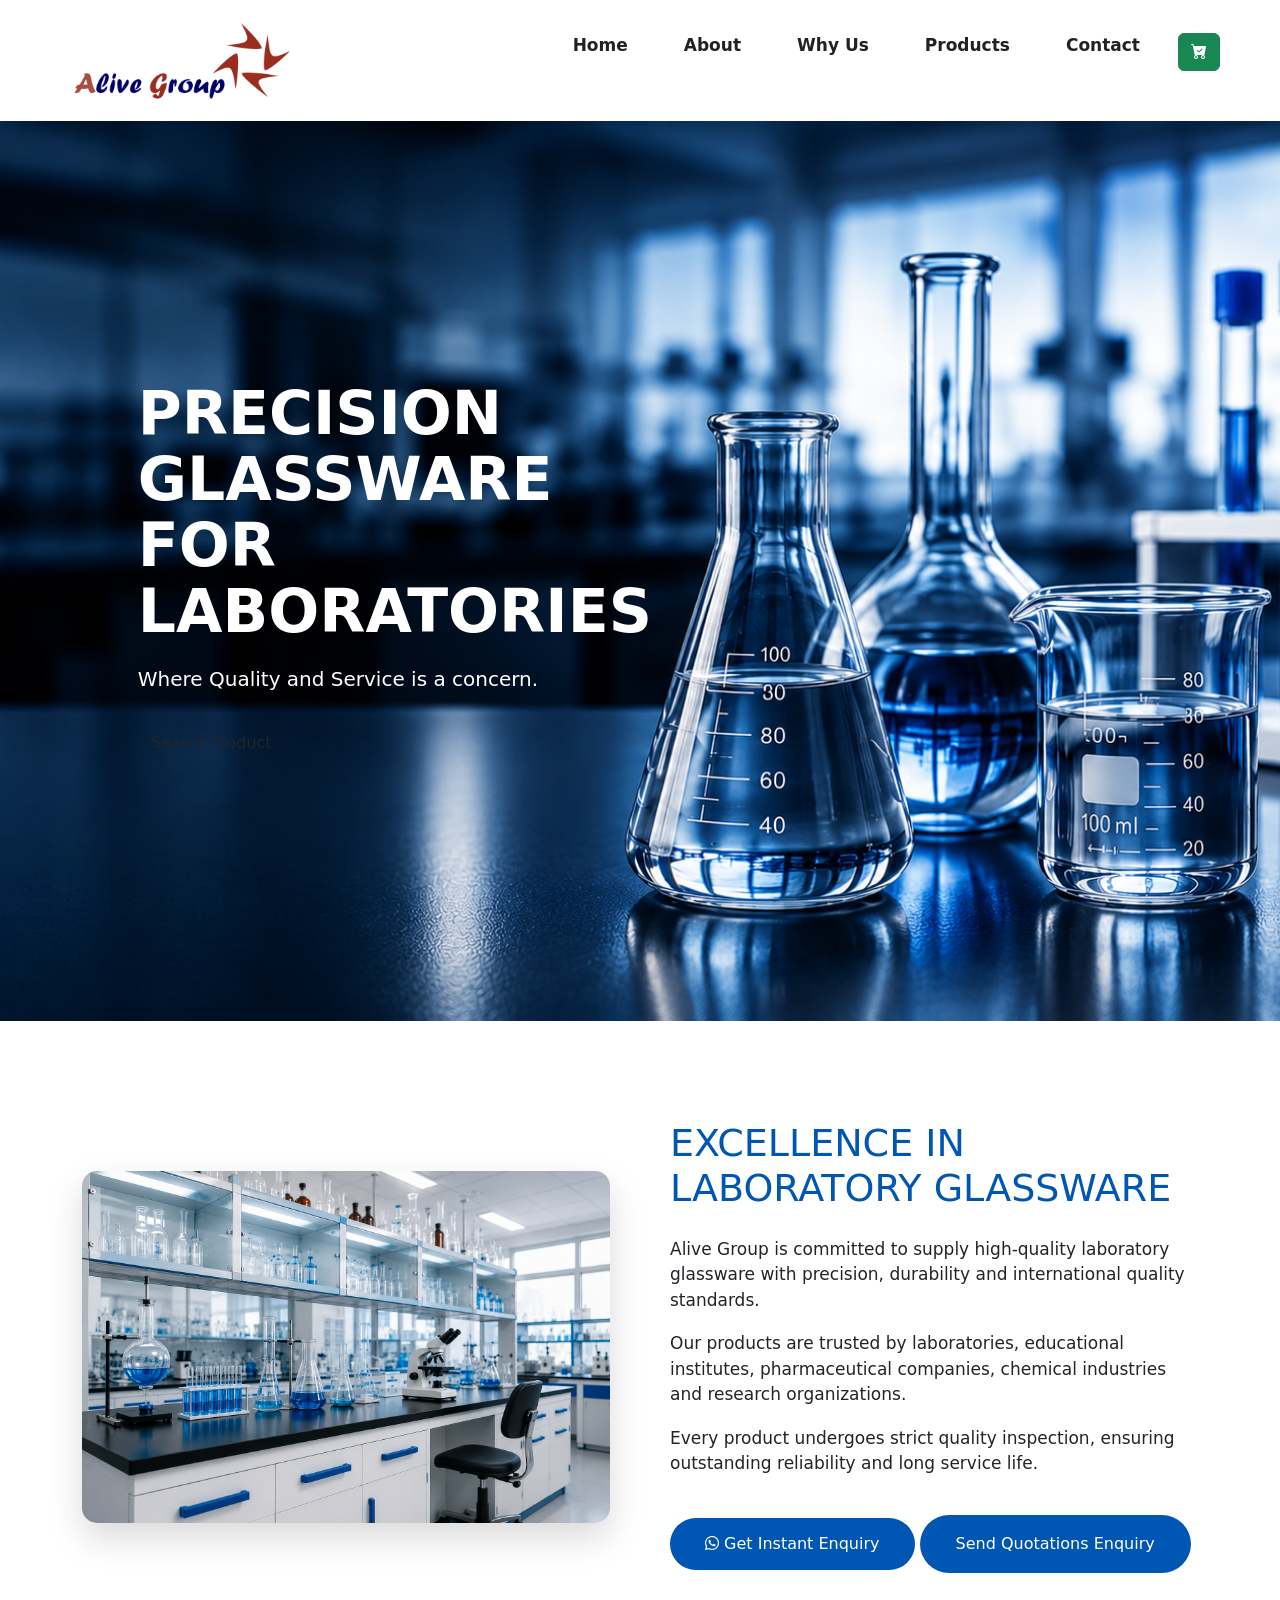
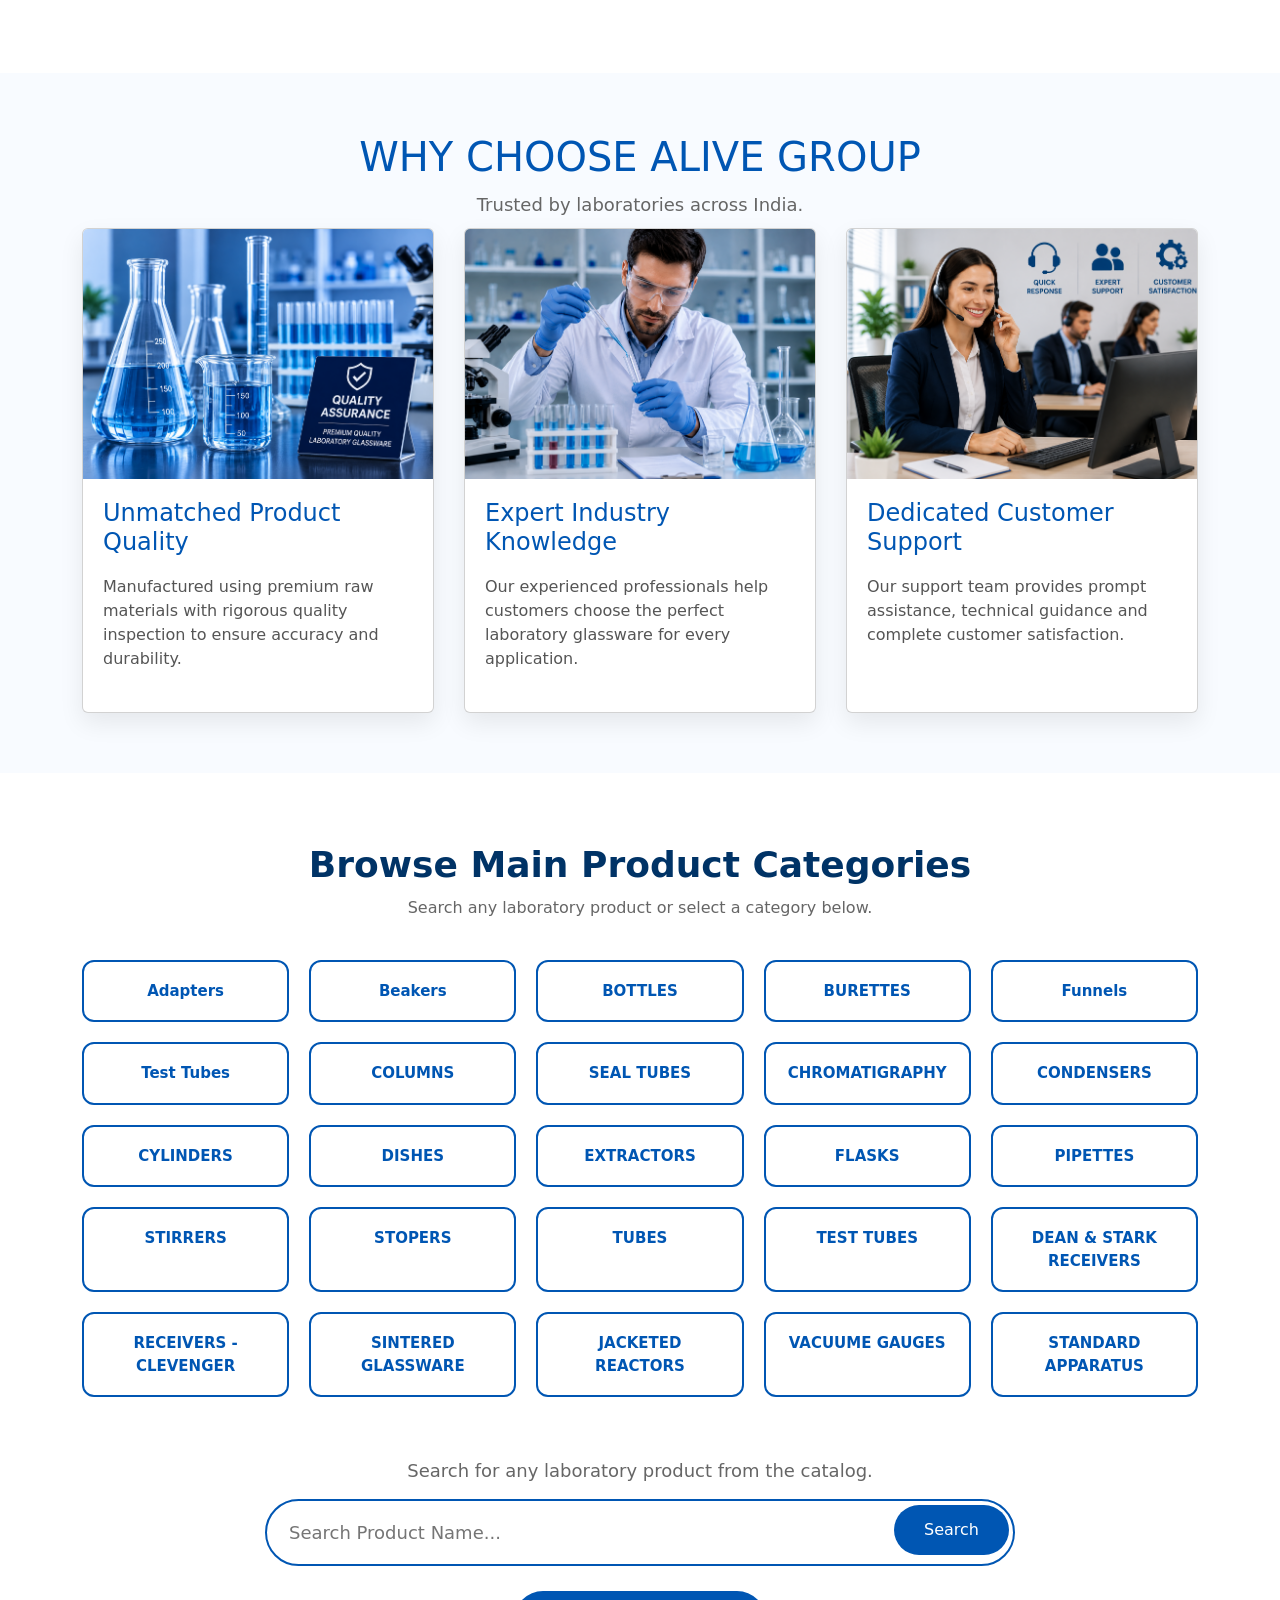
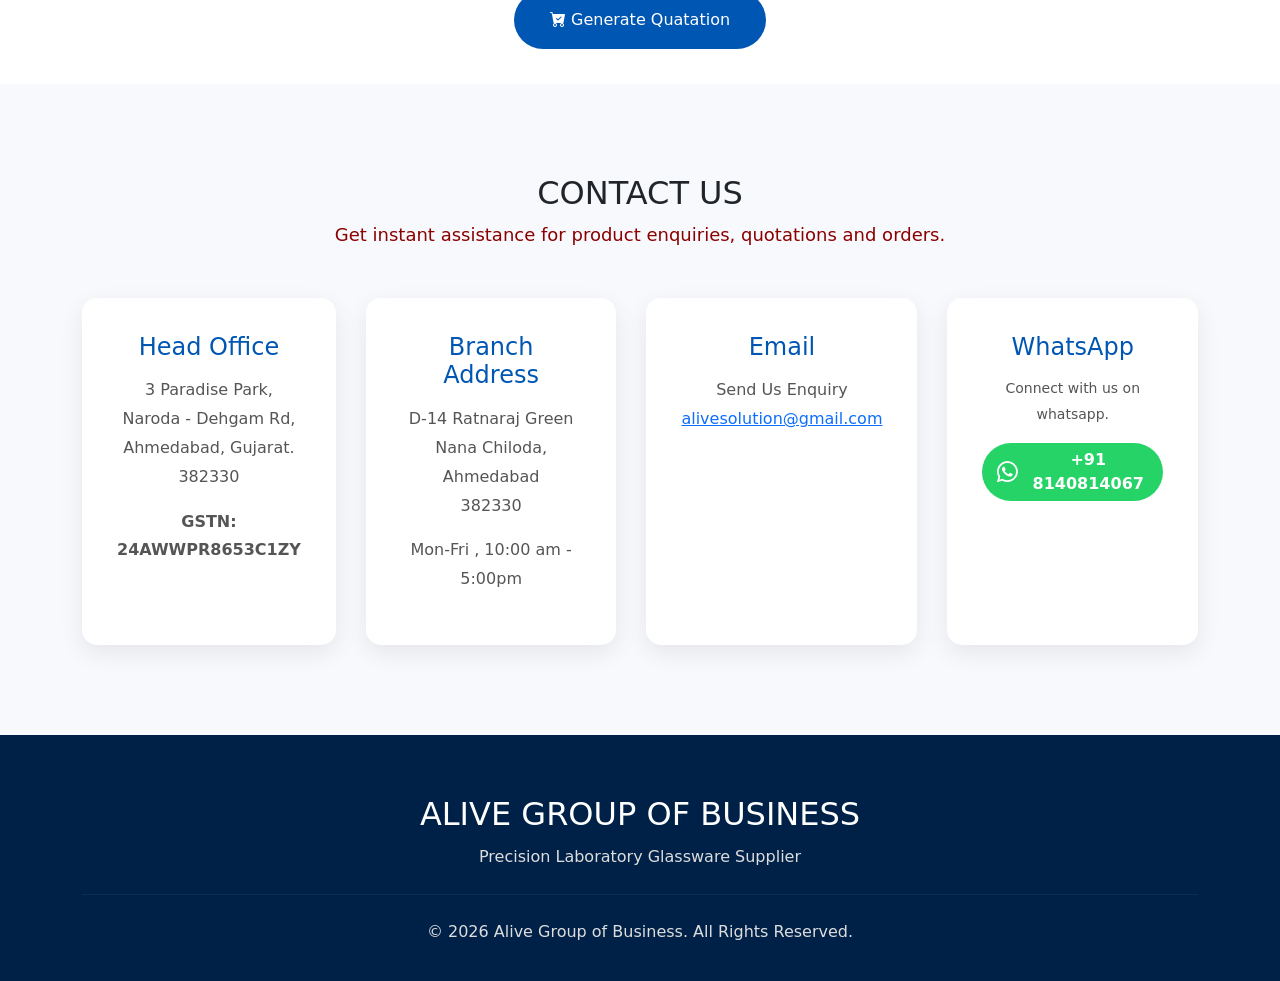
==== commit 691558a1: "view cart. address added , header menu changes" ====
--- a/index.html
+++ b/index.html
@@ -12,6 +12,8 @@
 
     <link href="https://fonts.googleapis.com/css2?family=Oswald:wght@400;500;600;700&family=Poppins:wght@300;400;500;600&display=swap" rel="stylesheet">
     <link rel="stylesheet" href="https://cdnjs.cloudflare.com/ajax/libs/font-awesome/6.7.2/css/all.min.css">
+    <link rel="stylesheet" href="https://cdn.jsdelivr.net/npm/bootstrap-icons@1.11.3/font/bootstrap-icons.min.css">
+    <link href="https://cdn.jsdelivr.net/npm/bootstrap@5.3.7/dist/css/bootstrap.min.css" rel="stylesheet">
 </head>
 
 <body>
@@ -41,7 +43,15 @@
                     <li><a href="#search">Products</a></li>
 
                     <li><a href="#contact">Contact</a></li>
-
+                    <li>
+                        <button id="btnViewEstimation"
+                                class="btn btn-success estimation-btn w-100"
+                                onclick="window.location.href='indexcategory.html'"
+                                style="white-space:nowrap;">
+
+                            <i class="bi bi-cart-check-fill"></i>
+                        </button>
+                    </li>
                 </ul>
 
             </nav>
@@ -368,19 +378,29 @@
 
                 <div class="contact-card">
 
-                    <h3>Address</h3>
+                    <h3>Head Office </h3>
 
                     <p>
                         3 Paradise Park, Naroda - Dehgam Rd, Ahmedabad, Gujarat. 382330<br>
+
                     </p>
-
+                    <p>
+                        <strong>GSTN: 24AWWPR8653C1ZY</strong>  <br>
+
+                    </p>
                 </div>
                 <div class="contact-card">
 
-                    <h3>Business Hours</h3>
+                    <h3>Branch Address</h3>
 
                     <p>
-                        Mon-Fri <br>
+                        D-14 Ratnaraj Green<br>
+                        Nana Chiloda, Ahmedabad <br>
+                        382330
+
+                    </p>
+                    <p>
+                        Mon-Fri ,
                         10:00 am - 5:00pm <br>
 
                     </p>
@@ -394,7 +414,8 @@
                         Send Us Enquiry <br>
                         <a href="mailto:alivesolution@gmail.com">
                             alivesolution@gmail.com
-                        </a>
+                        </a><br />
+
                     </p>
 
                 </div>
@@ -977,7 +998,6 @@
     card.onclick=function(){
         
     let category=this.textContent.trim();
-    console.log(category);
     title.innerHTML=category;
 
     list.innerHTML="";
--- a/style.css
+++ b/style.css
@@ -1252,14 +1252,14 @@
     text-decoration: none;
     font-size: 17px;
     font-weight: 600;
-    padding: 5px 8px;
+    padding: 15px 18px;
     border-radius: 30px;
     transition: .3s ease;
     white-space: nowrap;
 }
 
     nav ul li a:hover {
-        background: #0d6efd;
+        background: #0056b3;
         color: #fff;
         box-shadow: 0 5px 15px rgba(13,110,253,.3);
     }
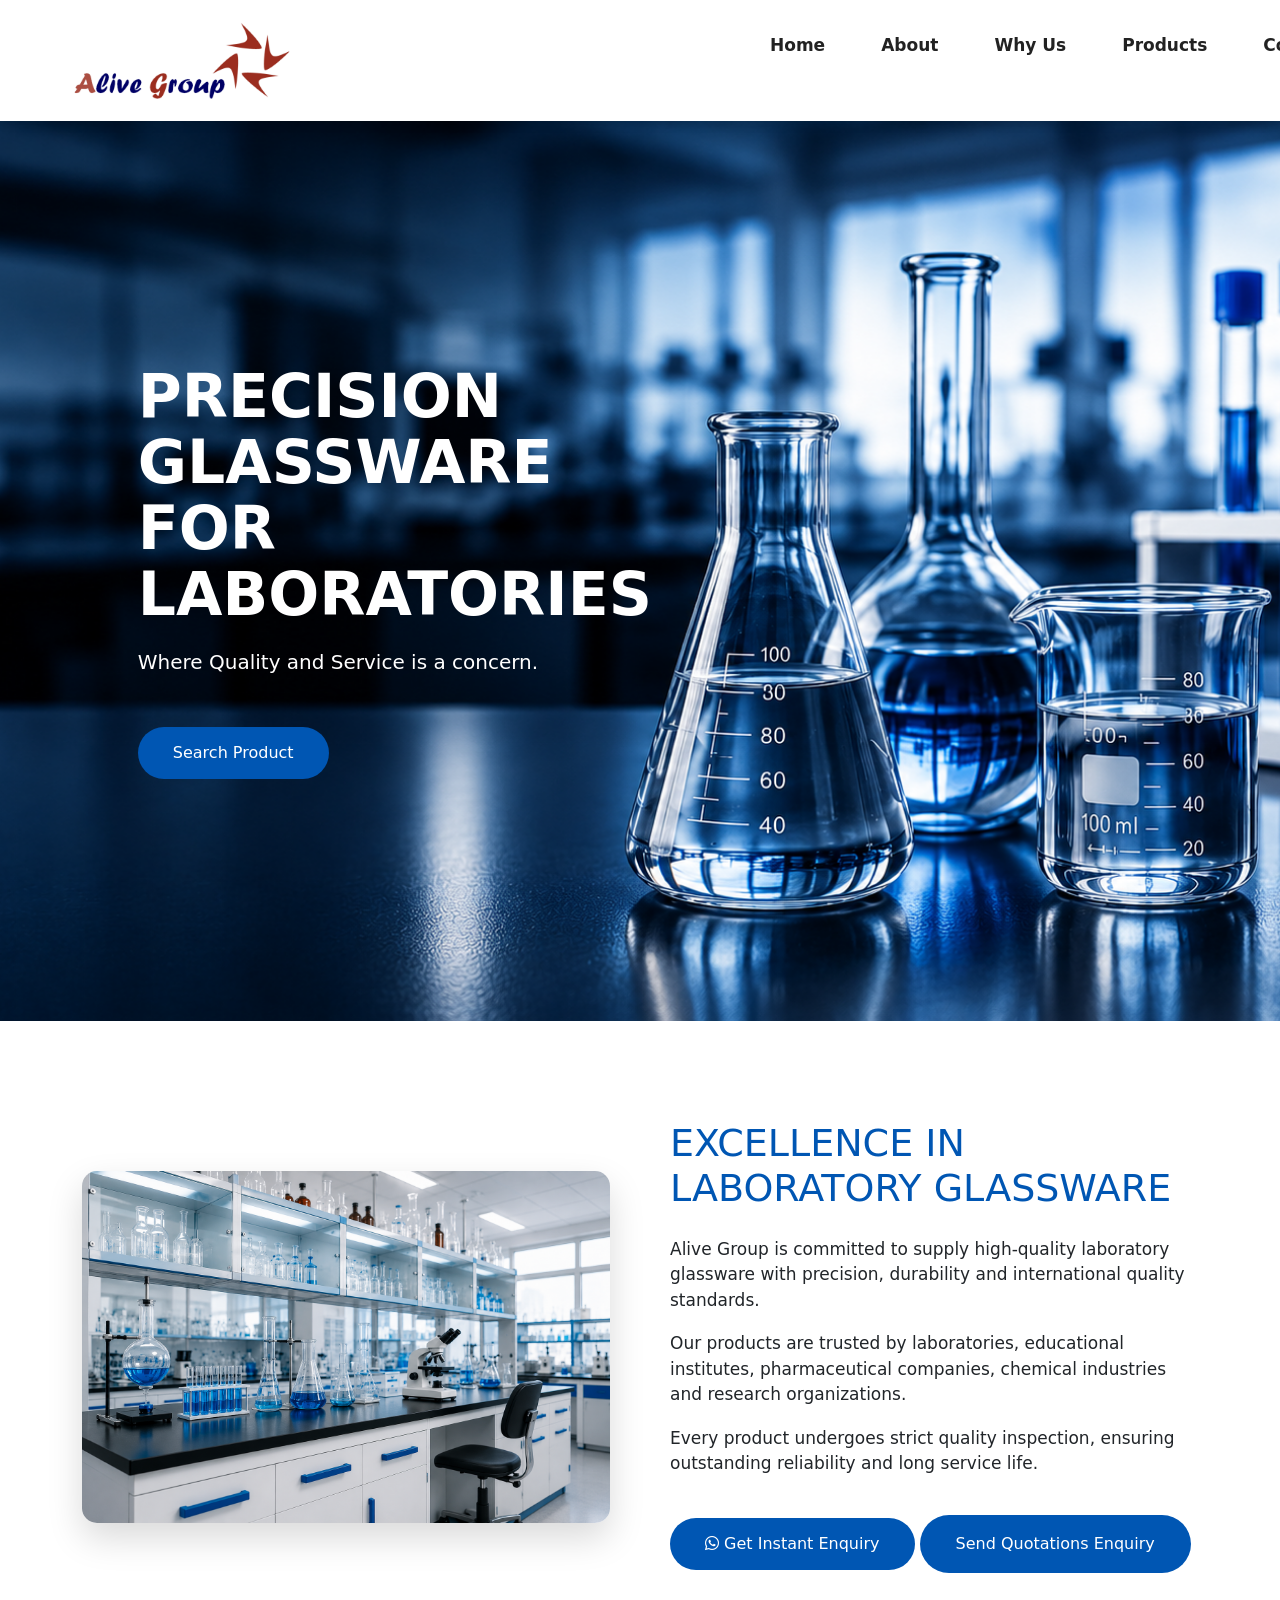
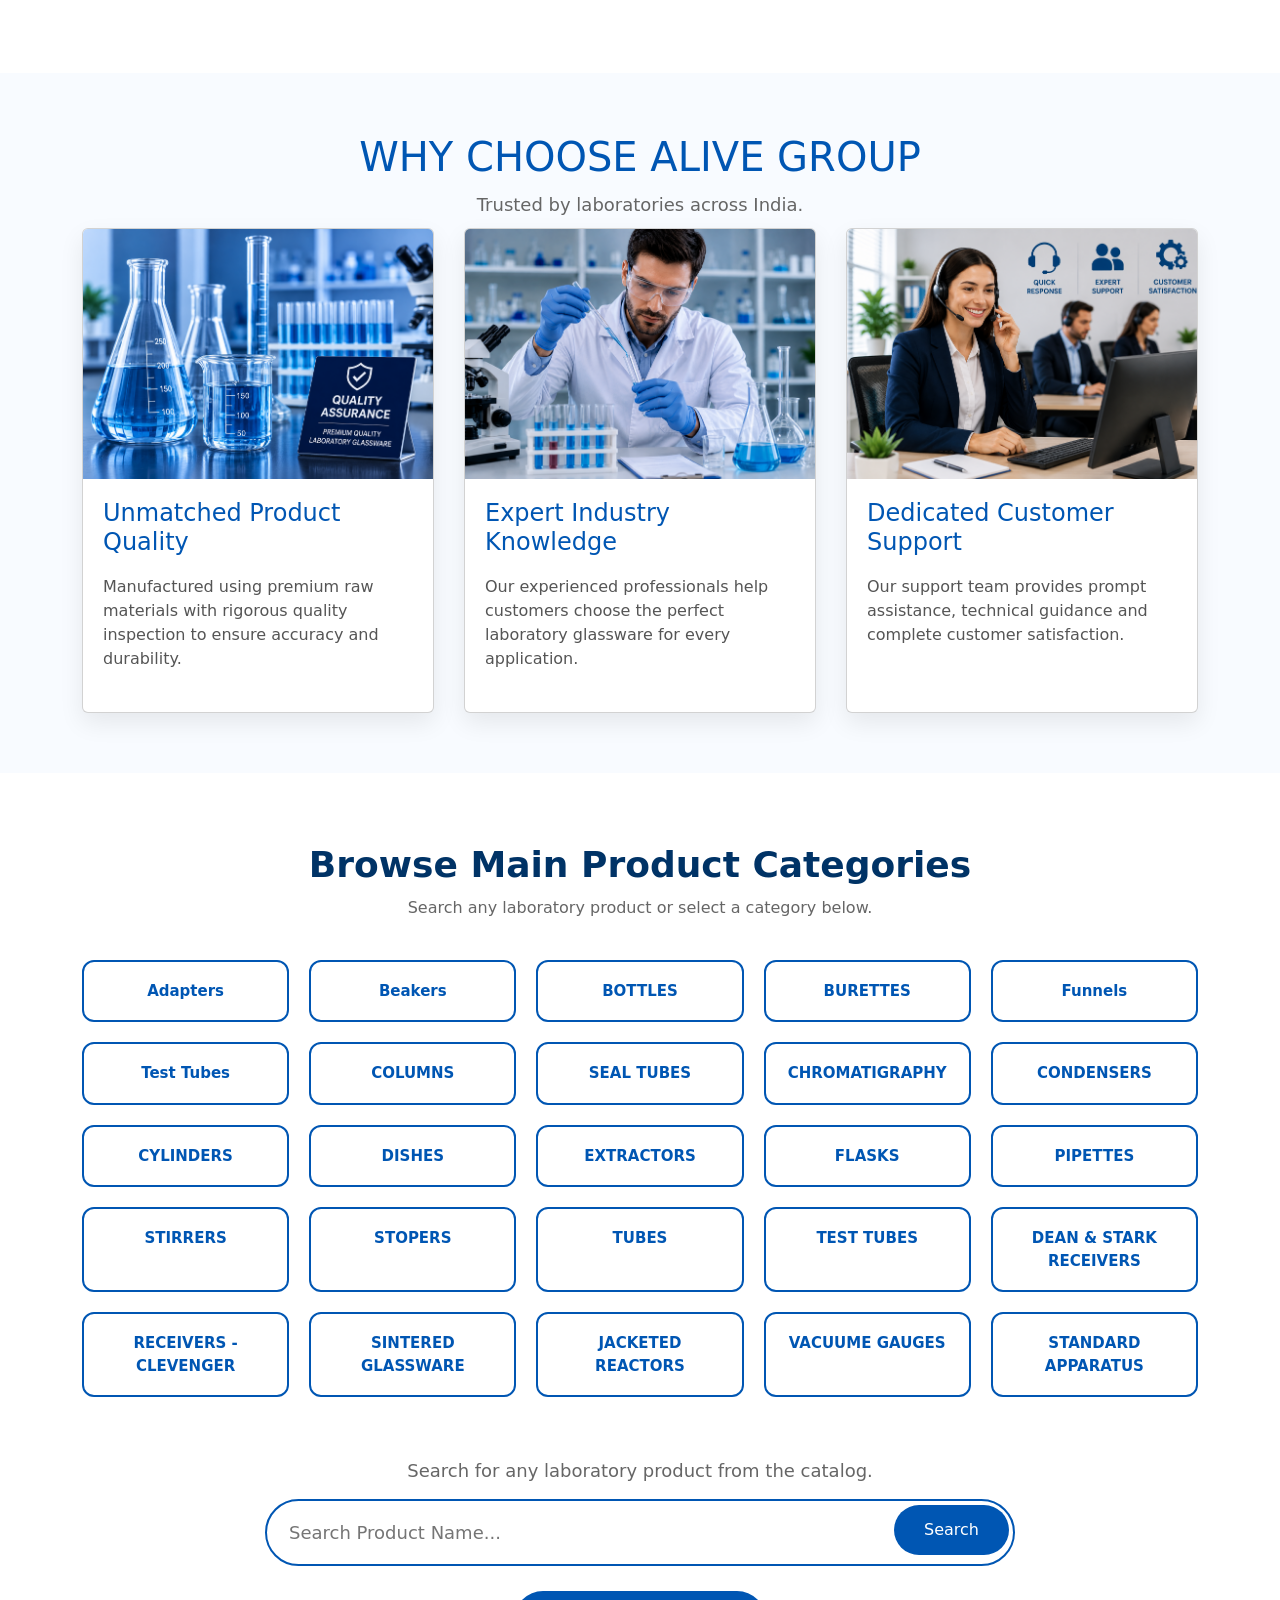
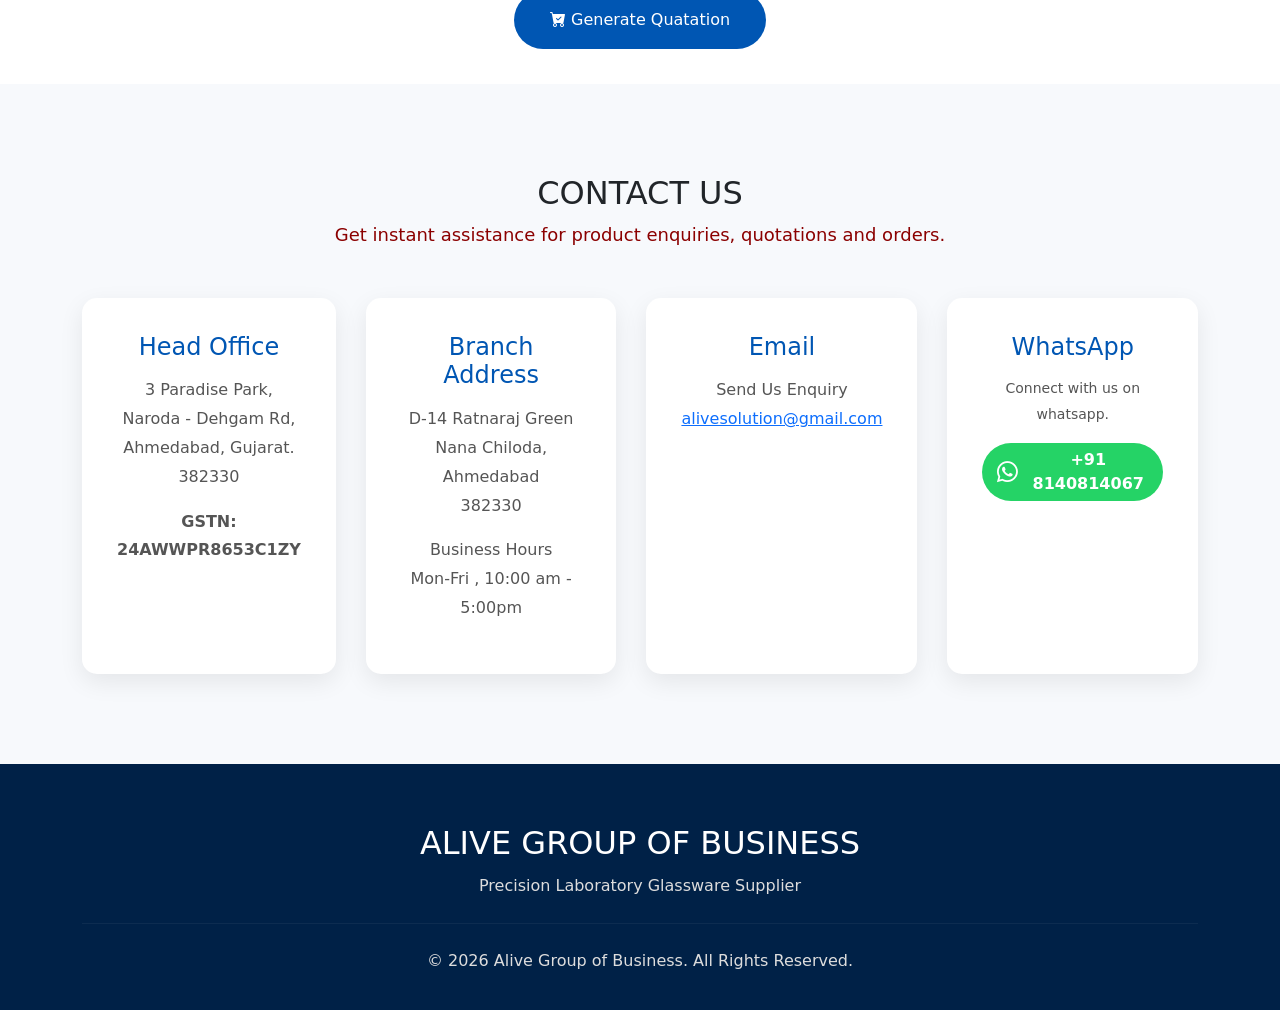
==== commit e7484189: "header logo changes" ====
--- a/index.html
+++ b/index.html
@@ -81,7 +81,7 @@
                     education and industrial applications.
                 </p>-->
 
-                <a href="#search" class="btn">
+                <a href="#search" class="btn2">
 
                     Search Product
 
@@ -400,7 +400,7 @@
 
                     </p>
                     <p>
-                        Mon-Fri ,
+                        Business Hours <br />Mon-Fri ,
                         10:00 am - 5:00pm <br>
 
                     </p>
--- a/style.css
+++ b/style.css
@@ -1438,4 +1438,32 @@
     }
 
   
+}
+
+
+/*set navbar to right responsive*/
+/* Large Desktop */
+#navbar {
+    margin-left: 400px;
+}
+
+/* Laptop */
+@media (max-width: 1200px) {
+    #navbar {
+        margin-left: 250px;
+    }
+}
+
+/* Tablet */
+@media (max-width: 992px) {
+    #navbar {
+        margin-left: 120px;
+    }
+}
+
+/* Mobile */
+@media (max-width: 768px) {
+    #navbar {
+        margin-left: 0;
+    }
 }
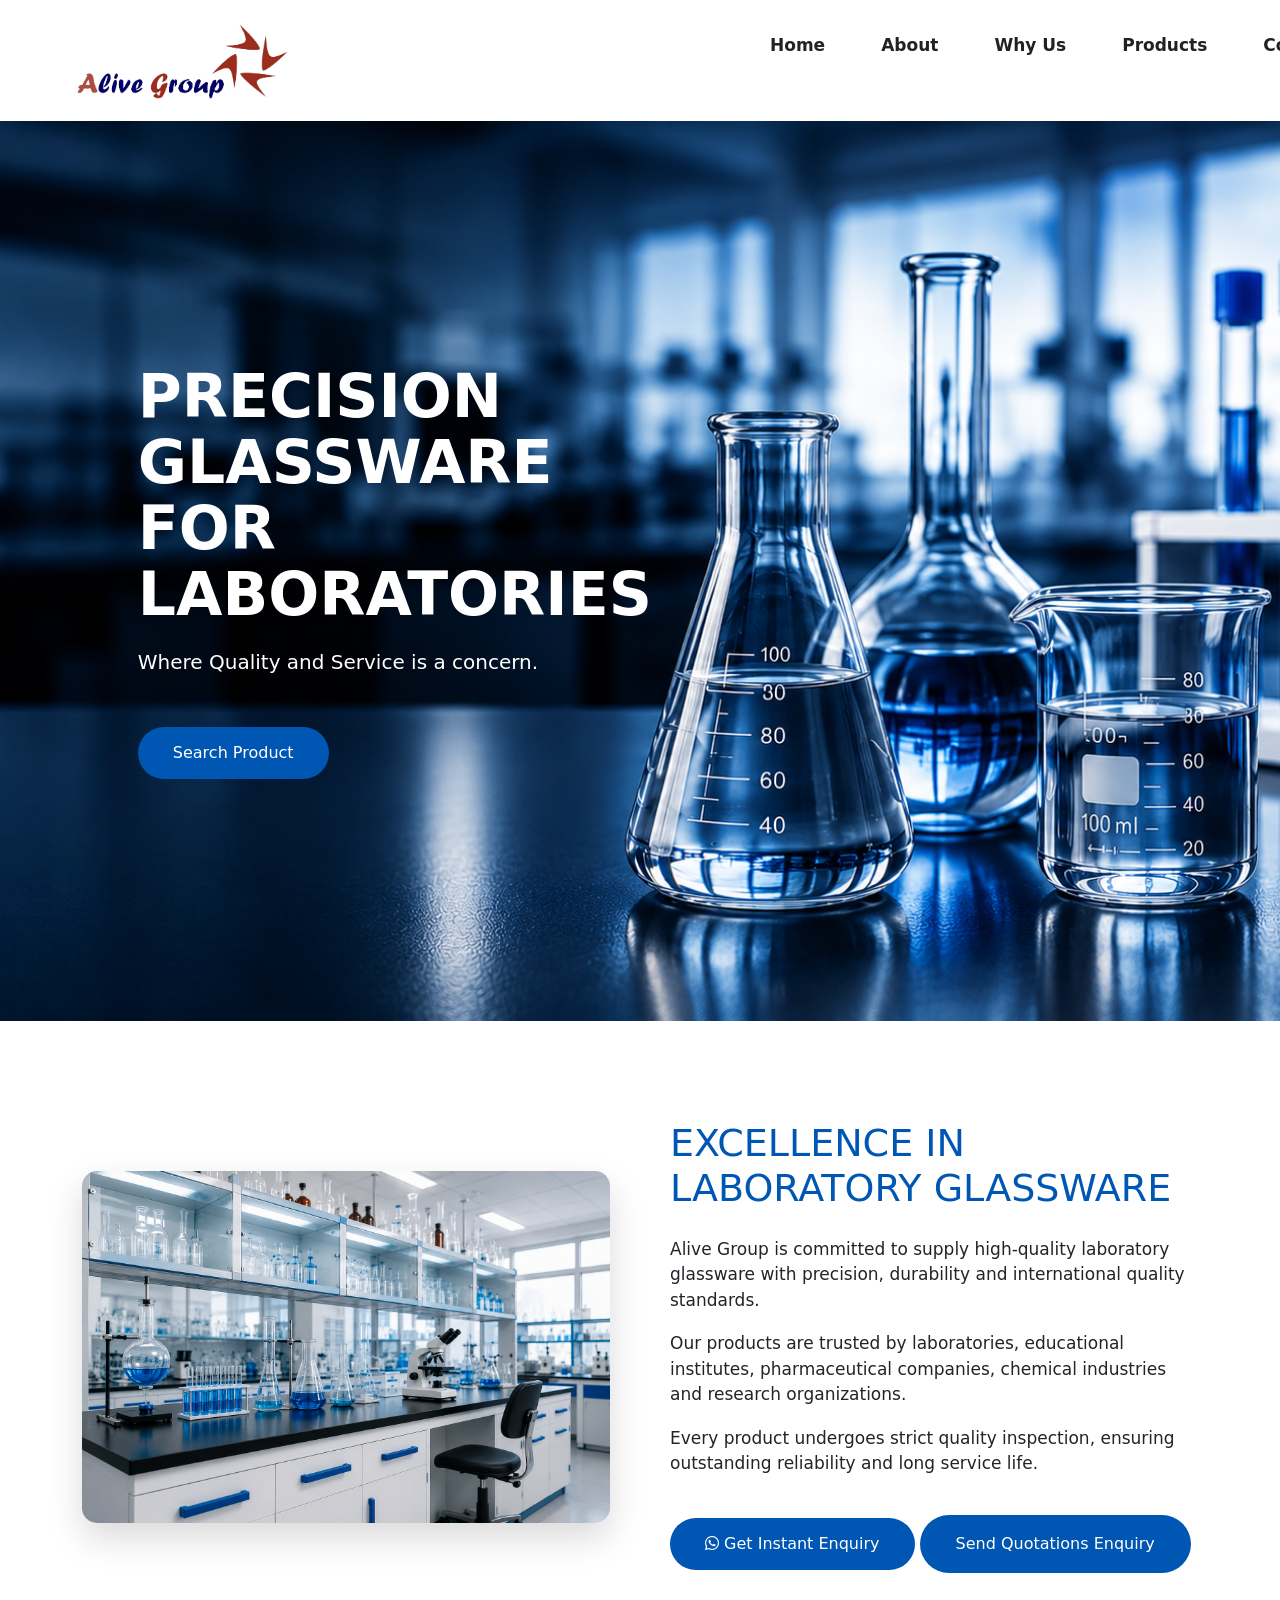
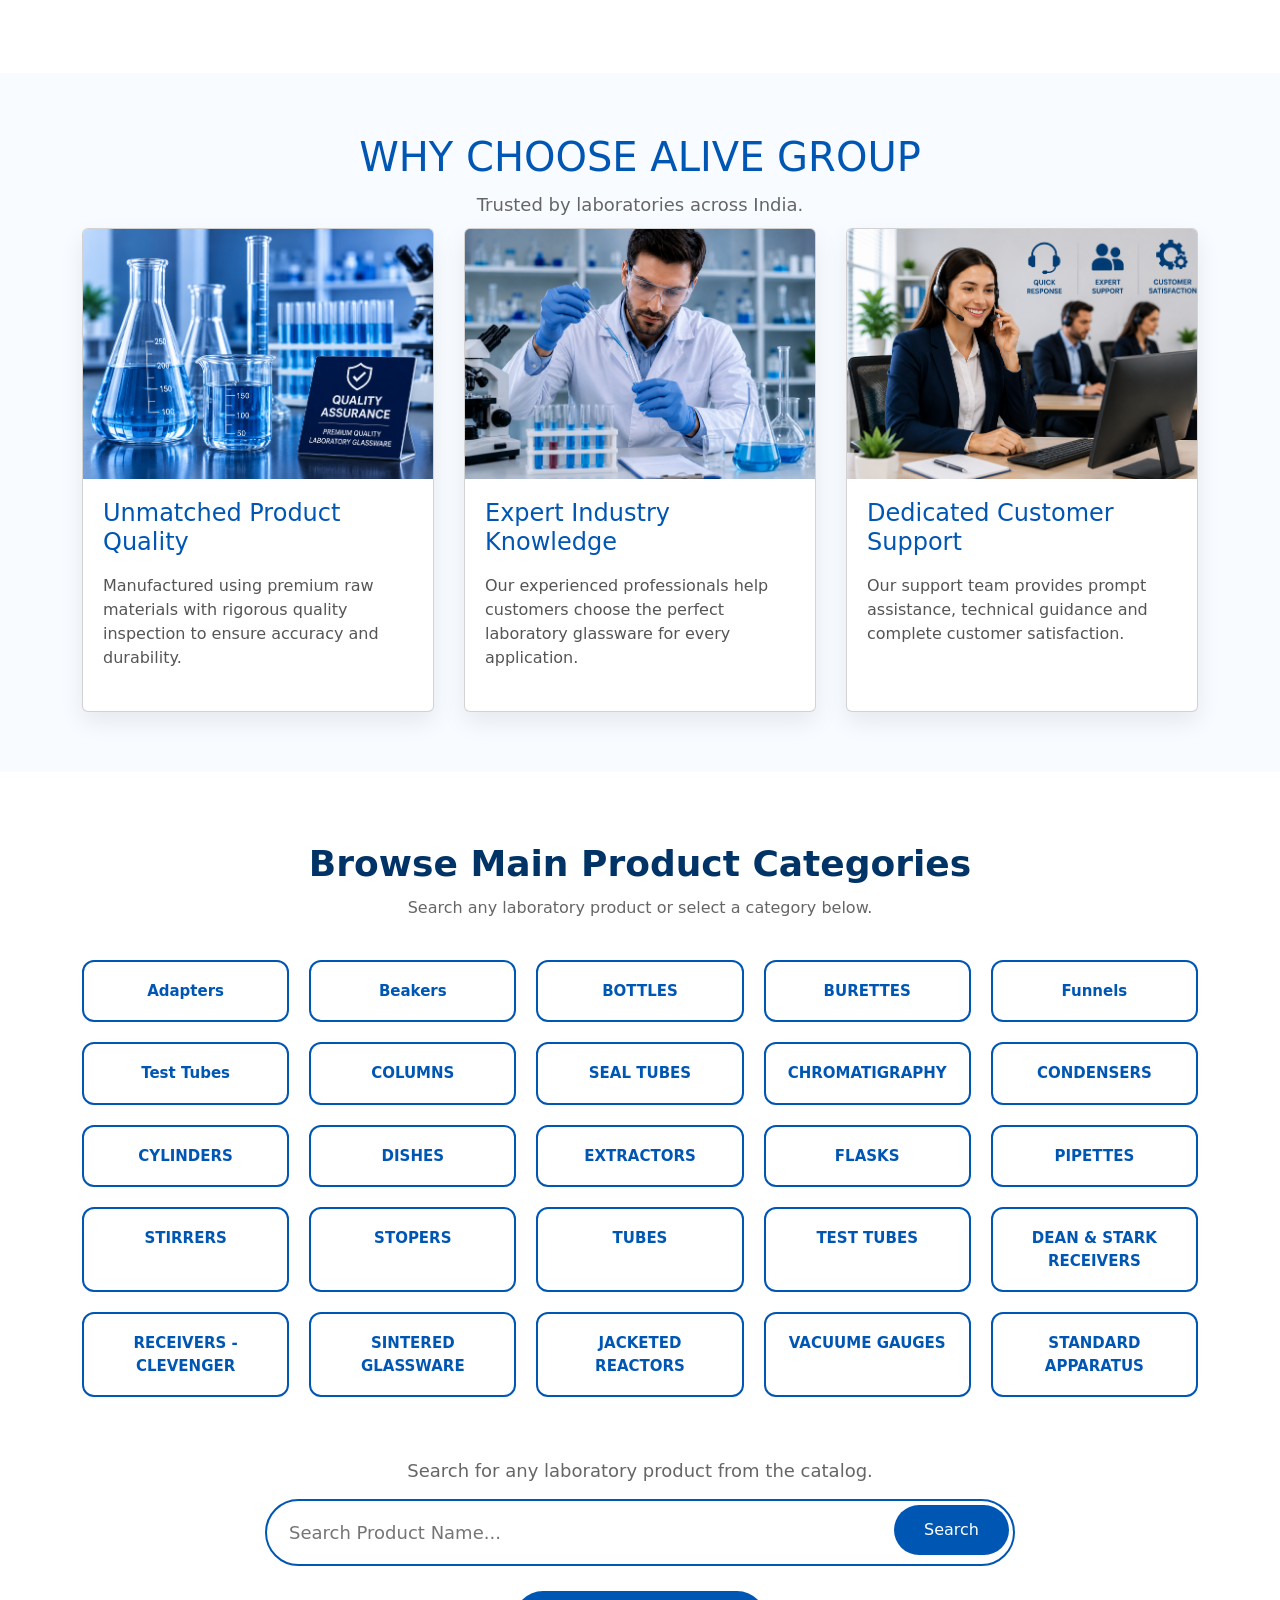
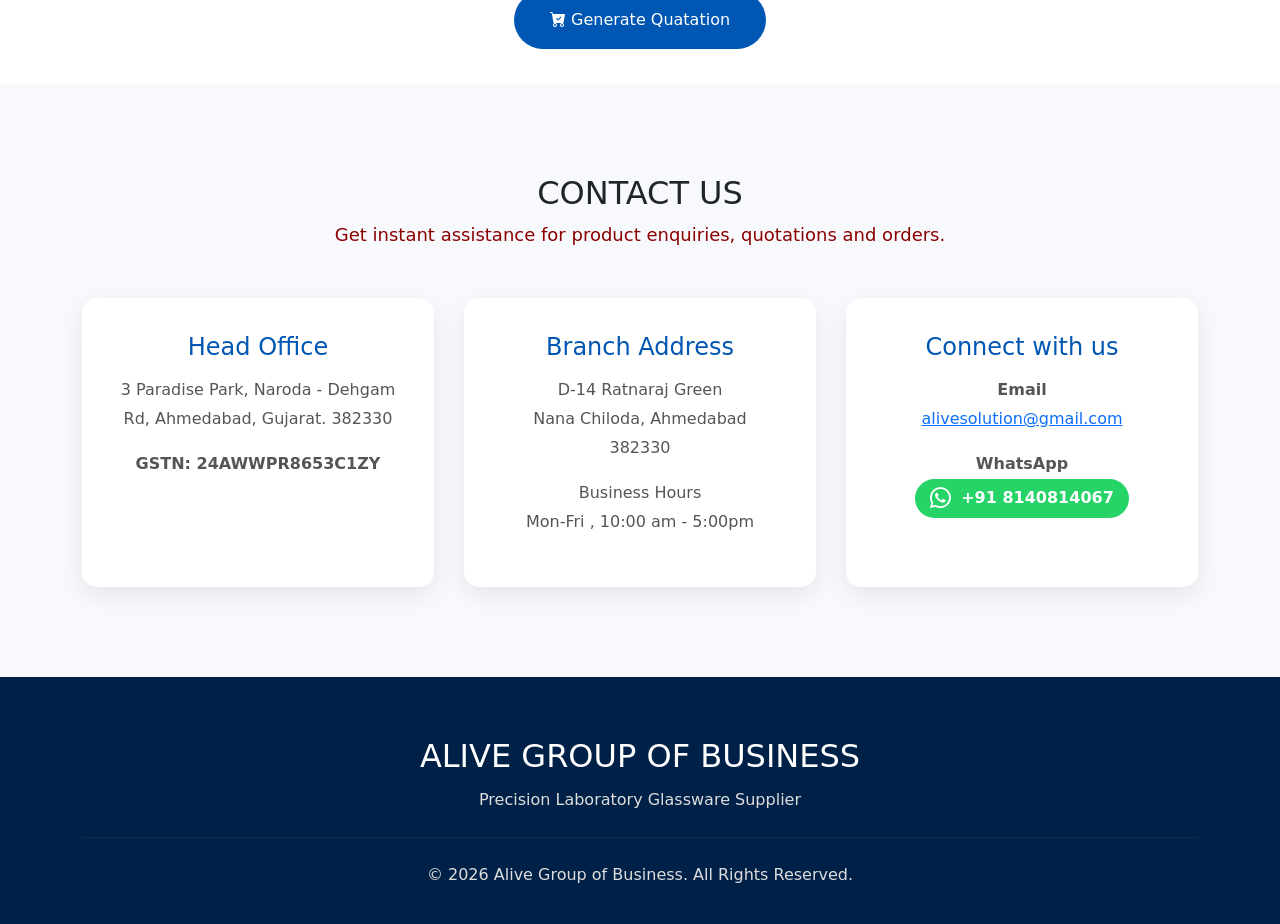
==== commit 9e45e508: "email section contact us changed" ====
--- a/index.html
+++ b/index.html
@@ -25,7 +25,7 @@
         <div class="container">
 
             <div class="bannerlogo">
-               <img src="images/logo2.png" alt="Alive Group"/>
+                <img src="images/logo2.png" alt="Alive Group" />
             </div>
             <div class="menu-toggle" id="menuToggle">
                 ☰
@@ -408,19 +408,31 @@
                 </div>
                 <div class="contact-card">
 
-                    <h3>Email</h3>
+                    <h3>Connect with us</h3>
 
                     <p>
-                        Send Us Enquiry <br>
+                        <strong> Email</strong>
+                        <br>
                         <a href="mailto:alivesolution@gmail.com">
                             alivesolution@gmail.com
-                        </a><br />
-
+                        </a>
                     </p>
 
+
+                    <p>
+                        <strong> WhatsApp</strong>   <br />
+                        <a href="https://wa.me/918140814067?text=Hello%20Alive%20Group,%20I%20would%20like%20to%20enquire%20about%20your%20laboratory%20glassware."
+                           target="_blank"
+                           class="whatsapp-btn">
+
+                            <i class="fab fa-whatsapp"></i>
+                            +91 8140814067
+
+                        </a>
+                    </p>
                 </div>
 
-                <div class="contact-card">
+                <!--<div class="contact-card">
 
                     <h3>WhatsApp</h3>
                     <p class="whatsapp-note">
@@ -436,7 +448,7 @@
                     </a>
 
 
-                </div>
+                </div>-->
 
             </div>
 
@@ -558,14 +570,14 @@
             { name: "ADAPTER - RECEIVER BEND WITH VACUUM CONNECTION", page: 8 },
             { name: "ADAPTER - RECEIVER BEND WITH MULTIPLE CONNECTION (PIG) ", page: 8 },
             { name: "ADAPTER - RECEIVER MULTI-LIMB WITH VACUUM CONNECTION ", page: 9 },
-            { name: "RECEIVER ADAPTER FOR MULTI-LIMB SLOPPING DELIVERY" , page: 9 },
-            { name: "ADAPTER - INTERMEDIATE RECIVER PERKIN" , page: 9 },
+            { name: "RECEIVER ADAPTER FOR MULTI-LIMB SLOPPING DELIVERY", page: 9 },
+            { name: "ADAPTER - INTERMEDIATE RECIVER PERKIN", page: 9 },
             { name: "BEAKERS", page: 13 },
             { name: "BOTTLES", page: 14 },
             { name: "BURETTES", page: 20 },
             { name: "SEAL TUBES", page: 23 },
             { name: "COLUMNS", page: 24 },
-            { name: "CHROMATIGRAPHY", page: 39},
+            { name: "CHROMATIGRAPHY", page: 39 },
             { name: "CONDENSERS", page: 41 },
             { name: "CYLINDERS", page: 46 },
             { name: "DISHES", page: 50 },
@@ -636,7 +648,7 @@
                         input.value = input.value.trim().toLowerCase()
 
                     suggestions.style.display = "none";
-                    
+
                     openPDF(product.page, input.value);
 
                 };
@@ -686,7 +698,7 @@
         // ===============================
 
         function searchProduct() {
-            
+
             let keyword = input.value.trim().toLowerCase();
 
             if (keyword === "") {
@@ -716,13 +728,12 @@
         // ===============================
 
         function openPDF(page, catalog) {
-            
-            if (catalog && catalog.includes("adapter"))
-            {
-              pdfViewer.src = "adaptercatalog.pdf#page=" + page;
-            }
-            else{
-             pdfViewer.src = "catalog.pdf#page=" + page;
+
+            if (catalog && catalog.includes("adapter")) {
+                pdfViewer.src = "adaptercatalog.pdf#page=" + page;
+            }
+            else {
+                pdfViewer.src = "catalog.pdf#page=" + page;
             }
 
             //pdfViewer.src = "catalog.pdf#page=" + page;
@@ -925,162 +936,162 @@
         }
     </script>
     <script>
-    const data = {
-
-         "Adapters":[
-            "ADAPTERS - EXPANSION",
-            "ADAPTERS - REDUCERS",
-            "ADAPTERS - TWO WAY PARALLEL",
-            "ADAPTER - CONE TO RUBBER TUBING",
-            "ADAPTER - CONE WITH GLASS STOPCOCK",
-            "ADAPTER - VACUUM RELEASE STOPCOCK(ONE WAY)",
-            "ADAPTER - VACUUM RELEASE & CONTROL STOPCOCK",
-            "ADAPTER - RECOVERY PLAIN BEND SLOPPING",
-            "ADAPTER - RECOVERY STILL HEAD",
-            "ADAPTER - RECOVERY CLAISENHEAD SLOPPING",
-            "THERMOMETER POCKET(SHORT) FOR STILL HEAD / CLAISENHEAD",
-            "ADAPTER - RECOVERY SPLASH HEAD SLOPPING",
-            "ADAPTER - RECOVERY SPLASH HEAD VERTICAL",
-            "ADAPTER - RECEIVER PLAIN BEND SHORT / LONG",
-            "ADAPTER - RECEIVER BEND WITH VACUUM CONNECTION",
-            "ADAPTER - RECEIVER BEND WITH MULTIPLE CONNECTION(PIG)",
-            "ADAPTER - RECEIVER MULTI - LIMB WITH VACUUM CONNECTION",
-            "RECEIVER ADAPTER FOR MULTI - LIMB SLOPPING DELIVERY",
-            "ADAPTER - INTERMEDIATE RECIVER PERKIN"
-        ],
-        "Beakers": [
-            "BEAKERS - LOW FORM WITH SPOUT GRADUATED",
-        ],
-             "BOTTLES":[
-                 "BOTTLES - REAGENT, NARROW MOUTH WITH FLAT HEAD STOPPER, AMBERGLASS",
-                 "BOTTLE - REAGENT, WIDE MOUTH WITH SCREW CAP,CLEAR GLASS",
-                 "BOTTLE - REAGENT, WIDE MOUTH WITH SCREW CAP,AMBER GLASS",
-                 "BOTTLE - ASPIRATOR, WITH OUTLET FOR RUBBER TUBING, WITHOUT STOPPER",
-                 "BOTTLE - ASPIRATOR, WITH STOPCOCK AND GLASS STOPPER, CLEAR GLASS",
-                 "BOTTLE : B.O.D BOTTLE WITH STOPPER (HEAVY WALL)",
-                 "BOTTLE - RELATIVE DENSITY ( SPECIFIC GRAVITY ) WITH PTFE STOPPER, CLASS - B",
-                 "BOTTLE - WEIGHING - WITH INTERCHANGEABLE STOPPER",
-                 "BOTTLE - SPECIFIC GRAVITY, WITH THERMOMETER (PYKNOMETER), CLASS - B",
-                 "DROPPING BOTTLE WITH INTERCHANGEABLE DROPPER & RUBBER TEAT, CLEAR GLASS",
-                 "DROPPING BOTTLE WITH INTERCHANGEABLE DROPPER & RUBBER TEAT, AMBER GLASS",
-                 "GAS WASHING BOTTLE WITH INTERCHANGEABLE STOPPER USING F.B.FLASK",
-                 "GAS WASHING BOTTLE WITH INTERCHANGEABLE STOPPER USING F.B.FLASK",
-                 "STOPPER (TRAP HEADS) ONLY FOR GAS WASHING BOTTLE",
-                 "BOTTLE - GAS WASHING WITH INTERCHANGEABLE STOPPER USING BOTTLES",
-                 "STOPPERS ONLY FOR GAS WASHING BOTTLES (TRAP HEAD)",
-                 "BOTTLES - GAS BUBBLING ( SEALED TRAP - ONE PIECE )",
-                 "BOTTLES - IMPINGERS - GRADUATED,FOR AIR SAMPLING",
-                 "BOTTLES - GAS BUBBLING ( SEALED TRAP - ONE PIECE )",
-                 "BOTTLES - GAS BUBBLING ( SEALED TRAP - ONE PIECE )",
+        const data = {
+
+            "Adapters": [
+                "ADAPTERS - EXPANSION",
+                "ADAPTERS - REDUCERS",
+                "ADAPTERS - TWO WAY PARALLEL",
+                "ADAPTER - CONE TO RUBBER TUBING",
+                "ADAPTER - CONE WITH GLASS STOPCOCK",
+                "ADAPTER - VACUUM RELEASE STOPCOCK(ONE WAY)",
+                "ADAPTER - VACUUM RELEASE & CONTROL STOPCOCK",
+                "ADAPTER - RECOVERY PLAIN BEND SLOPPING",
+                "ADAPTER - RECOVERY STILL HEAD",
+                "ADAPTER - RECOVERY CLAISENHEAD SLOPPING",
+                "THERMOMETER POCKET(SHORT) FOR STILL HEAD / CLAISENHEAD",
+                "ADAPTER - RECOVERY SPLASH HEAD SLOPPING",
+                "ADAPTER - RECOVERY SPLASH HEAD VERTICAL",
+                "ADAPTER - RECEIVER PLAIN BEND SHORT / LONG",
+                "ADAPTER - RECEIVER BEND WITH VACUUM CONNECTION",
+                "ADAPTER - RECEIVER BEND WITH MULTIPLE CONNECTION(PIG)",
+                "ADAPTER - RECEIVER MULTI - LIMB WITH VACUUM CONNECTION",
+                "RECEIVER ADAPTER FOR MULTI - LIMB SLOPPING DELIVERY",
+                "ADAPTER - INTERMEDIATE RECIVER PERKIN"
             ],
-        "SEAL TUBES": [
-            "SEAL TUBE WITH PTFE STOPPER",
-        ],
-        "COLUMNS": [
-            "SEAL TUBE WITH PTFE STOPPER",
-        ],
-
-    "Funnels":[
-    "Filter Funnel",
-    "Powder Funnel",
-    "Long Stem Funnel"
-    ],
-    };
-
-    const popup=document.getElementById("categoryPopup");
-
-    const title=document.getElementById("popupTitle");
-
-    const list=document.getElementById("subProductList");
-
-    document.querySelectorAll(".sub-category").forEach(card=>{
-
-    card.onclick=function(){
-        
-    let category=this.textContent.trim();
-    title.innerHTML=category;
-
-    list.innerHTML="";
-
-    if(data[category]){
-
-    data[category].forEach(item=>{
-
-    list.innerHTML+=`
-    <div class="sub-item">
-        ${item}
-    </div>`;
-
-    });
-
-    }
-
-    popup.style.display="block";
-
-    }
-
-    });
-
-    document.getElementById("closePopup").onclick=function(){
-
-    popup.style.display="none";
-
-    };
-
-    window.onclick=function(e){
-
-    if(e.target==popup){
-
-    popup.style.display="none";
-
-    }
-
-    };
+            "Beakers": [
+                "BEAKERS - LOW FORM WITH SPOUT GRADUATED",
+            ],
+            "BOTTLES": [
+                "BOTTLES - REAGENT, NARROW MOUTH WITH FLAT HEAD STOPPER, AMBERGLASS",
+                "BOTTLE - REAGENT, WIDE MOUTH WITH SCREW CAP,CLEAR GLASS",
+                "BOTTLE - REAGENT, WIDE MOUTH WITH SCREW CAP,AMBER GLASS",
+                "BOTTLE - ASPIRATOR, WITH OUTLET FOR RUBBER TUBING, WITHOUT STOPPER",
+                "BOTTLE - ASPIRATOR, WITH STOPCOCK AND GLASS STOPPER, CLEAR GLASS",
+                "BOTTLE : B.O.D BOTTLE WITH STOPPER (HEAVY WALL)",
+                "BOTTLE - RELATIVE DENSITY ( SPECIFIC GRAVITY ) WITH PTFE STOPPER, CLASS - B",
+                "BOTTLE - WEIGHING - WITH INTERCHANGEABLE STOPPER",
+                "BOTTLE - SPECIFIC GRAVITY, WITH THERMOMETER (PYKNOMETER), CLASS - B",
+                "DROPPING BOTTLE WITH INTERCHANGEABLE DROPPER & RUBBER TEAT, CLEAR GLASS",
+                "DROPPING BOTTLE WITH INTERCHANGEABLE DROPPER & RUBBER TEAT, AMBER GLASS",
+                "GAS WASHING BOTTLE WITH INTERCHANGEABLE STOPPER USING F.B.FLASK",
+                "GAS WASHING BOTTLE WITH INTERCHANGEABLE STOPPER USING F.B.FLASK",
+                "STOPPER (TRAP HEADS) ONLY FOR GAS WASHING BOTTLE",
+                "BOTTLE - GAS WASHING WITH INTERCHANGEABLE STOPPER USING BOTTLES",
+                "STOPPERS ONLY FOR GAS WASHING BOTTLES (TRAP HEAD)",
+                "BOTTLES - GAS BUBBLING ( SEALED TRAP - ONE PIECE )",
+                "BOTTLES - IMPINGERS - GRADUATED,FOR AIR SAMPLING",
+                "BOTTLES - GAS BUBBLING ( SEALED TRAP - ONE PIECE )",
+                "BOTTLES - GAS BUBBLING ( SEALED TRAP - ONE PIECE )",
+            ],
+            "SEAL TUBES": [
+                "SEAL TUBE WITH PTFE STOPPER",
+            ],
+            "COLUMNS": [
+                "SEAL TUBE WITH PTFE STOPPER",
+            ],
+
+            "Funnels": [
+                "Filter Funnel",
+                "Powder Funnel",
+                "Long Stem Funnel"
+            ],
+        };
+
+        const popup = document.getElementById("categoryPopup");
+
+        const title = document.getElementById("popupTitle");
+
+        const list = document.getElementById("subProductList");
+
+        document.querySelectorAll(".sub-category").forEach(card => {
+
+            card.onclick = function () {
+
+                let category = this.textContent.trim();
+                title.innerHTML = category;
+
+                list.innerHTML = "";
+
+                if (data[category]) {
+
+                    data[category].forEach(item => {
+
+                        list.innerHTML += `
+        <div class="sub-item">
+            ${item}
+        </div>`;
+
+                    });
+
+                }
+
+                popup.style.display = "block";
+
+            }
+
+        });
+
+        document.getElementById("closePopup").onclick = function () {
+
+            popup.style.display = "none";
+
+        };
+
+        window.onclick = function (e) {
+
+            if (e.target == popup) {
+
+                popup.style.display = "none";
+
+            }
+
+        };
     </script>
 
 
     <!--enquiry popup-->
     <script>
-    const enquiryPopup = document.getElementById("enquiryPopup");
-
-    document.getElementById("enquiryBtn").onclick = function () {
-    enquiryPopup.style.display = "block";
-    };
-
-    document.querySelector(".close-popup").onclick = function () {
-    enquiryPopup.style.display = "none";
-    };
-
-    window.onclick = function (e) {
-    if (e.target == enquiryPopup) {
-    enquiryPopup.style.display = "none";
-    }
-    };
-
-    document.getElementById("sendEmailBtn").onclick = function () {
-
-    const message = document.getElementById("enquiryMessage").value.trim();
-
-    if(message === ""){
-    alert("Please enter your enquiry.");
-    return;
-    }
-
-    const subject = "Product Enquiry";
-
-    const body =
-    `Hello Alive Group,
-
-    ${message}
-
-    enquiry sent via www.alivegroup.co.in
-    `;
-
-    window.location.href =
-    "mailto:alivesolution@gmail.com"
-    + "?subject=" + encodeURIComponent(subject)
-    + "&body=" + encodeURIComponent(body);
-    };
+        const enquiryPopup = document.getElementById("enquiryPopup");
+
+        document.getElementById("enquiryBtn").onclick = function () {
+            enquiryPopup.style.display = "block";
+        };
+
+        document.querySelector(".close-popup").onclick = function () {
+            enquiryPopup.style.display = "none";
+        };
+
+        window.onclick = function (e) {
+            if (e.target == enquiryPopup) {
+                enquiryPopup.style.display = "none";
+            }
+        };
+
+        document.getElementById("sendEmailBtn").onclick = function () {
+
+            const message = document.getElementById("enquiryMessage").value.trim();
+
+            if (message === "") {
+                alert("Please enter your enquiry.");
+                return;
+            }
+
+            const subject = "Product Enquiry";
+
+            const body =
+                `Hello Alive Group,
+
+        ${message}
+
+        enquiry sent via www.alivegroup.co.in
+        `;
+
+            window.location.href =
+                "mailto:alivesolution@gmail.com"
+                + "?subject=" + encodeURIComponent(subject)
+                + "&body=" + encodeURIComponent(body);
+        };
 
     </script>
 </body>
--- a/style.css
+++ b/style.css
@@ -575,7 +575,7 @@
 .contact-grid{
 
     display:grid;
-    grid-template-columns:repeat(4,1fr);
+    grid-template-columns:repeat(3,1fr);
     gap:30px;
     margin-top:50px;
 
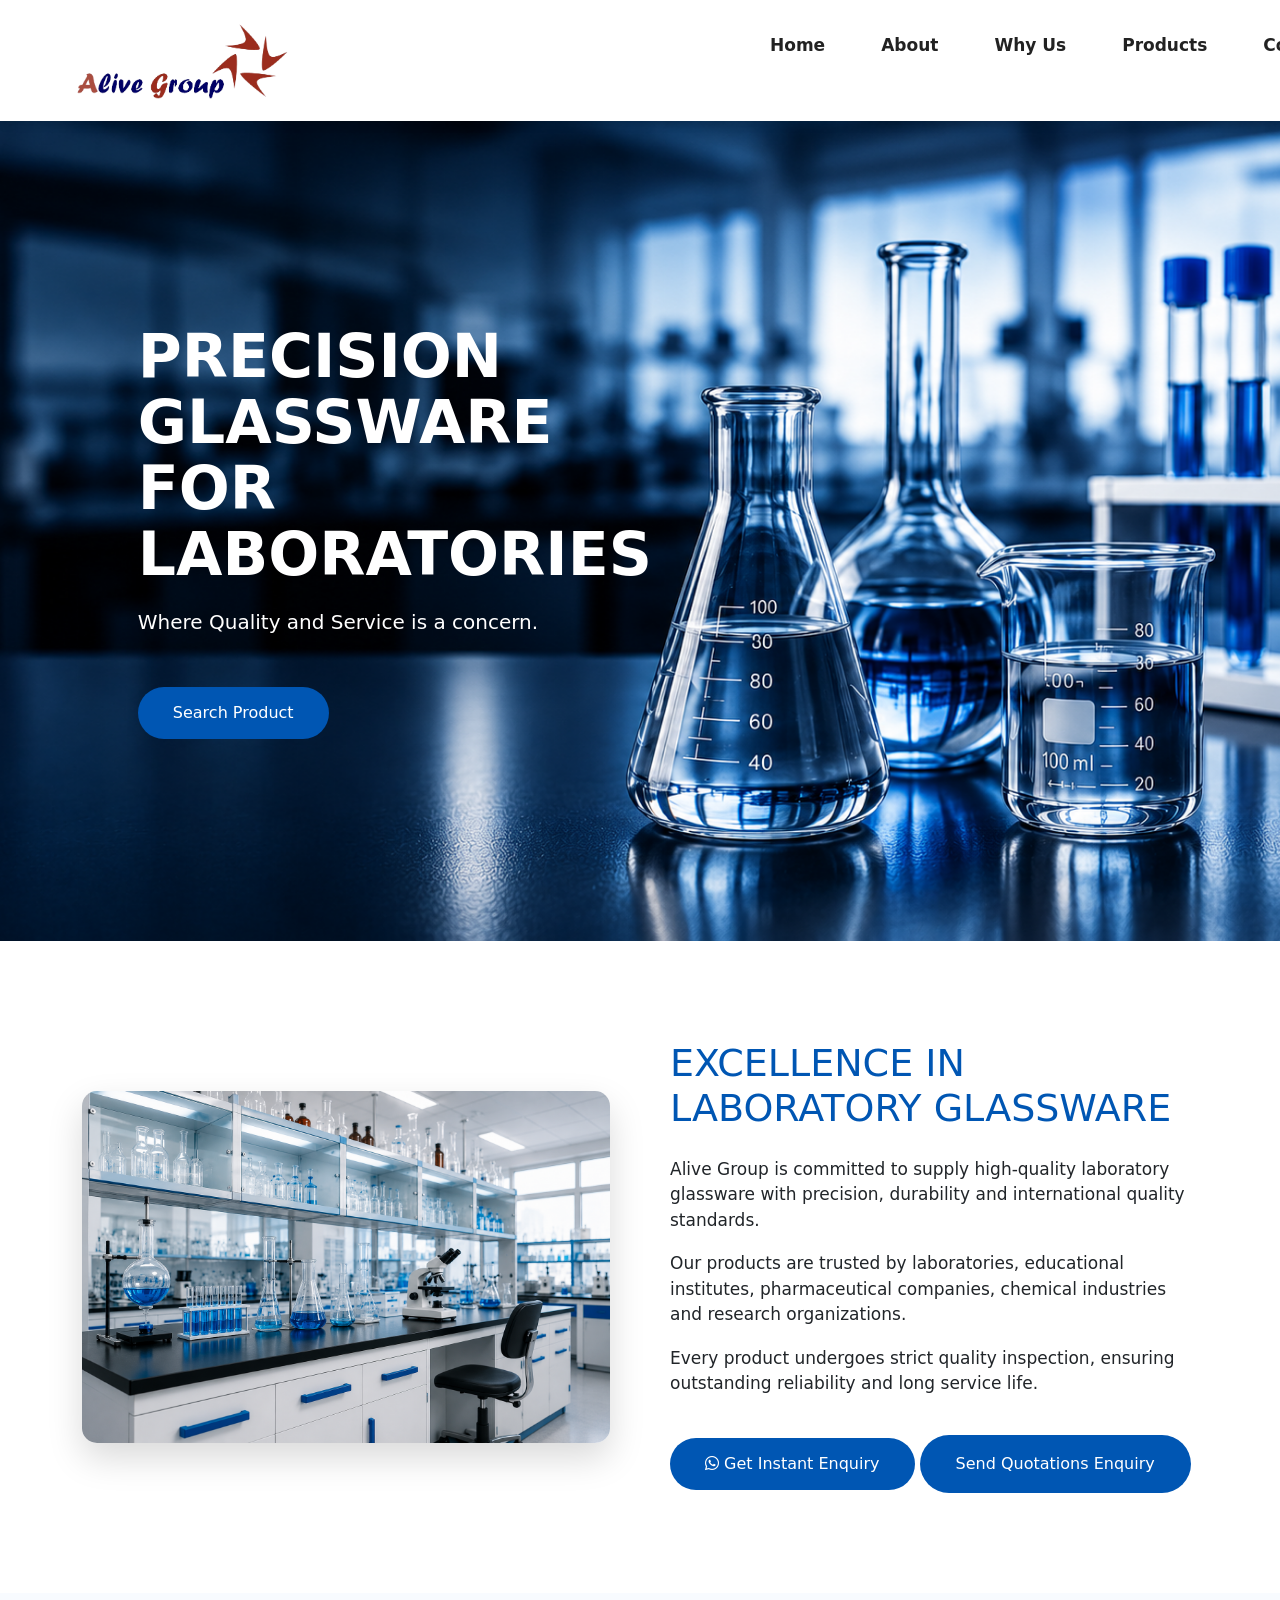
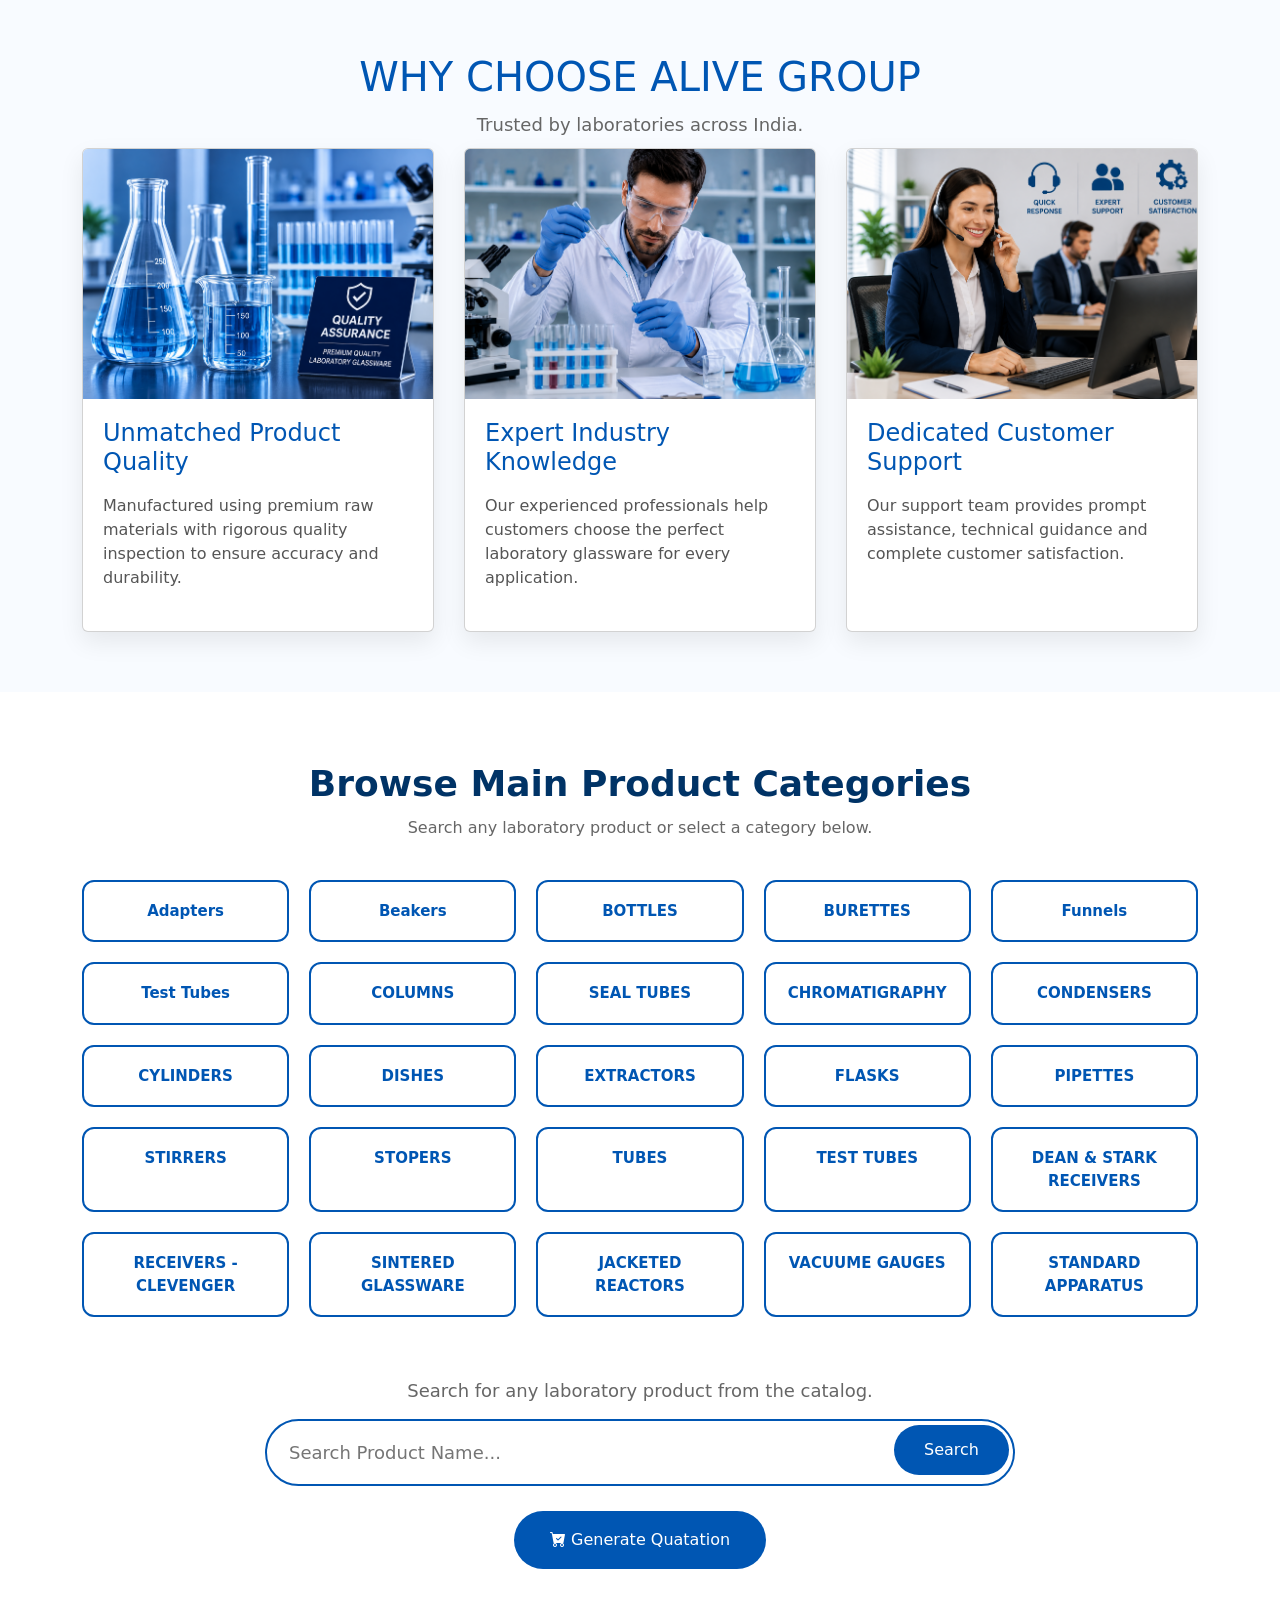
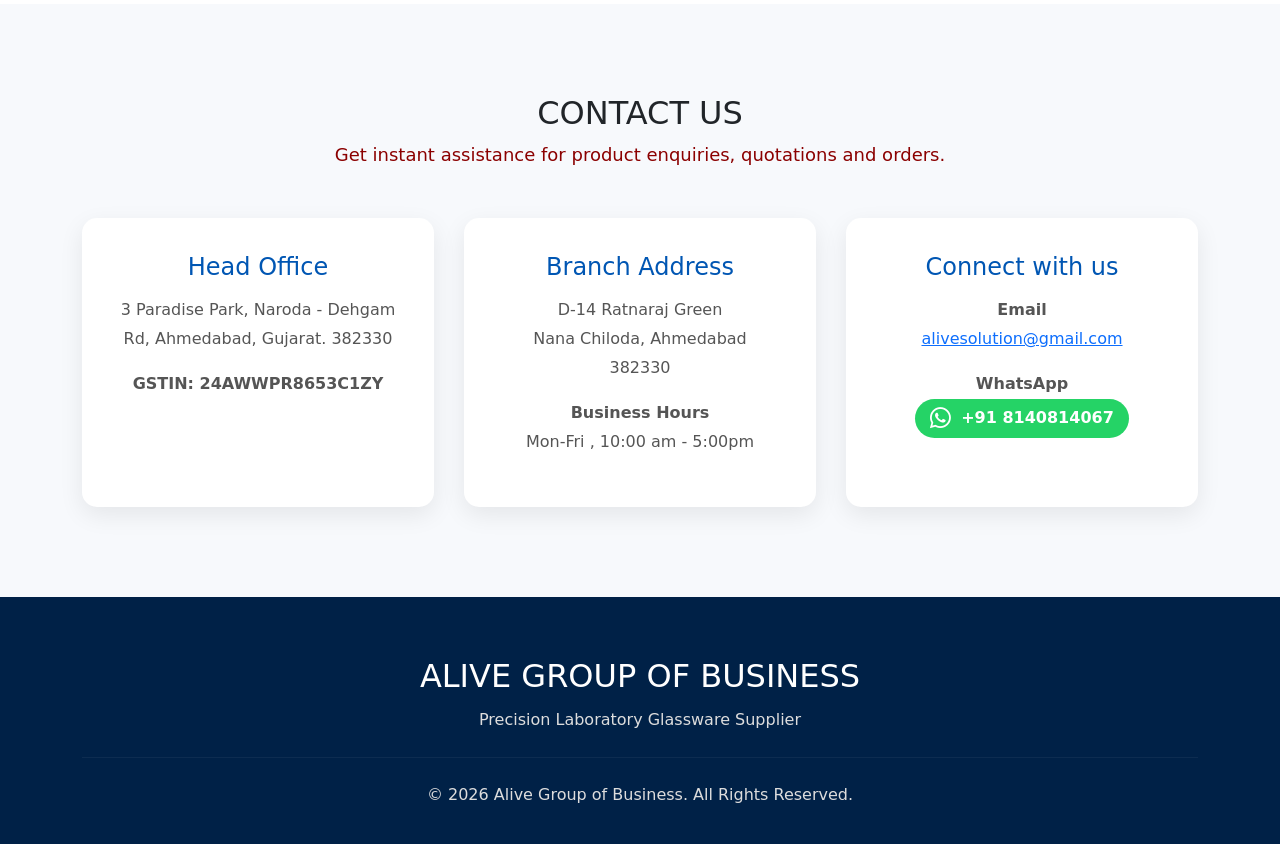
==== commit 330f0b24: "horizontal scrollbar set hero image responsive" ====
--- a/index.html
+++ b/index.html
@@ -385,14 +385,13 @@
 
                     </p>
                     <p>
-                        <strong>GSTN: 24AWWPR8653C1ZY</strong>  <br>
+                        <strong>GSTIN: 24AWWPR8653C1ZY</strong>  <br>
 
                     </p>
                 </div>
                 <div class="contact-card">
 
                     <h3>Branch Address</h3>
-
                     <p>
                         D-14 Ratnaraj Green<br>
                         Nana Chiloda, Ahmedabad <br>
@@ -400,10 +399,10 @@
 
                     </p>
                     <p>
-                        Business Hours <br />Mon-Fri ,
-                        10:00 am - 5:00pm <br>
-
-                    </p>
+                        <strong>Business Hours </strong> <br />Mon-Fri ,
+                            10:00 am - 5:00pm <br>
+
+</p>
 
                 </div>
                 <div class="contact-card">
@@ -544,7 +543,7 @@
     <!-- JavaScript -->
 
 
-    <script src="js/script.js"></script>
+    <!--<script src="js/script.js"></script>-->
     <script>
         // ===============================
         // Alive Group Product Search
--- a/style.css
+++ b/style.css
@@ -14,11 +14,12 @@
     scroll-behavior:smooth;
 }
 
-body{
-    font-family:'Poppins',sans-serif;
-    color:#333;
-    background:#fff;
-    line-height:1.6;
+body {
+    font-family: 'Poppins',sans-serif;
+    color: #333;
+    background: #fff;
+    line-height: 1.6;
+    overflow-x: hidden;
 }
 
 /* ===========================
@@ -125,8 +126,12 @@
     display: flex;
     align-items: center;
     justify-content: flex-start;
-    background: url("images/banner.png") center center/cover no-repeat;
+    width: 100%;
+    min-height: calc(100vh - 80px);
+    background: url("images/banner.png") no-repeat center center;
     padding: 80px 0;
+    background-size: cover;
+    overflow: hidden;
 }
 
     .hero .container {
@@ -784,6 +789,13 @@
 
 }
 
+    .hero {
+        min-height: 75vh;
+        justify-content: center;
+        background-position: center center;
+    }
+
+
 }
 
 /* ==========================================
@@ -854,8 +866,11 @@
 
 
     .hero {
-        min-height: 70vh;
-        background-position: center;
+        min-height: 60vh;
+        /* Move image slightly right */
+        background-position: 60% center;
+        /* Optional if your image is narrow */
+        background-size: cover;
     }
 
         .hero .container {
@@ -916,7 +931,7 @@
 
 .hero-content p{
 
-    font-size:15px;
+    font-size:19px;
 
 }
 
@@ -1466,4 +1481,9 @@
     #navbar {
         margin-left: 0;
     }
+}
+
+
+.table-dark th {
+    background-color: #0056b3 !important;
 }
